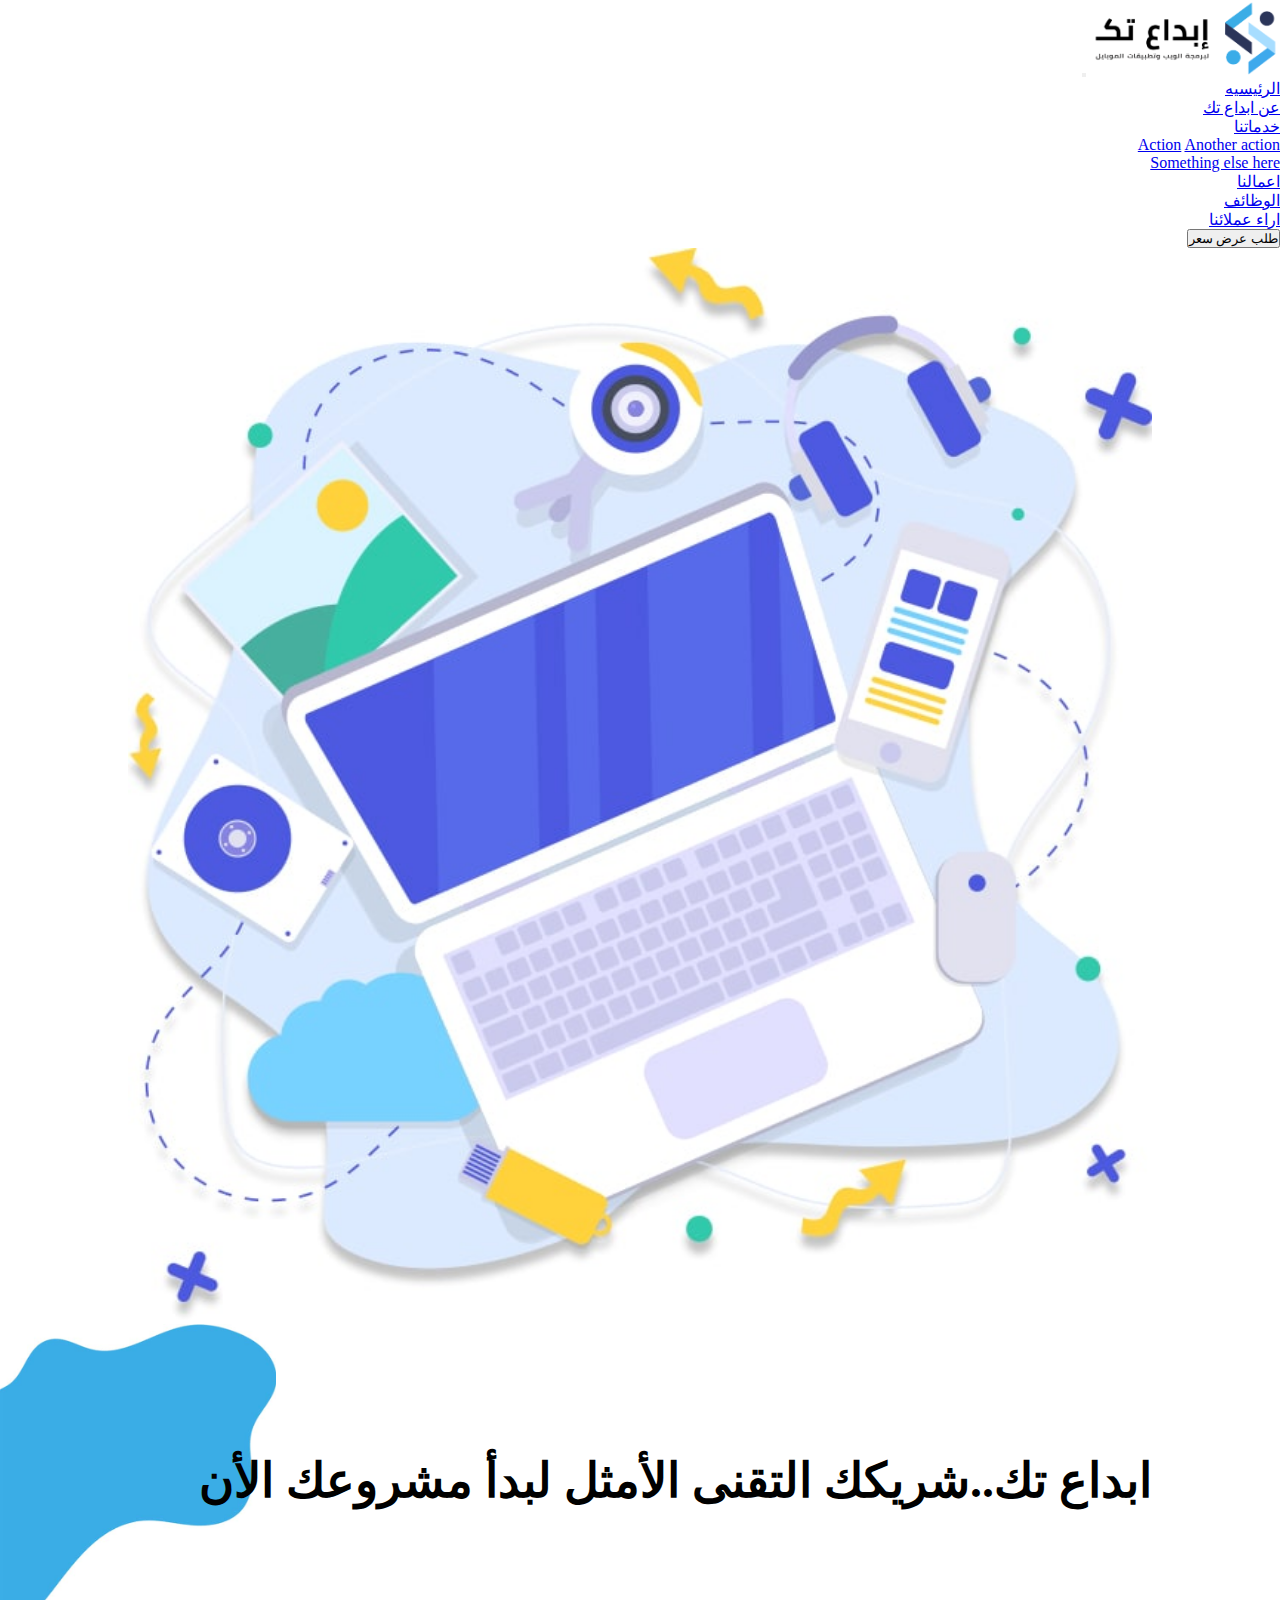
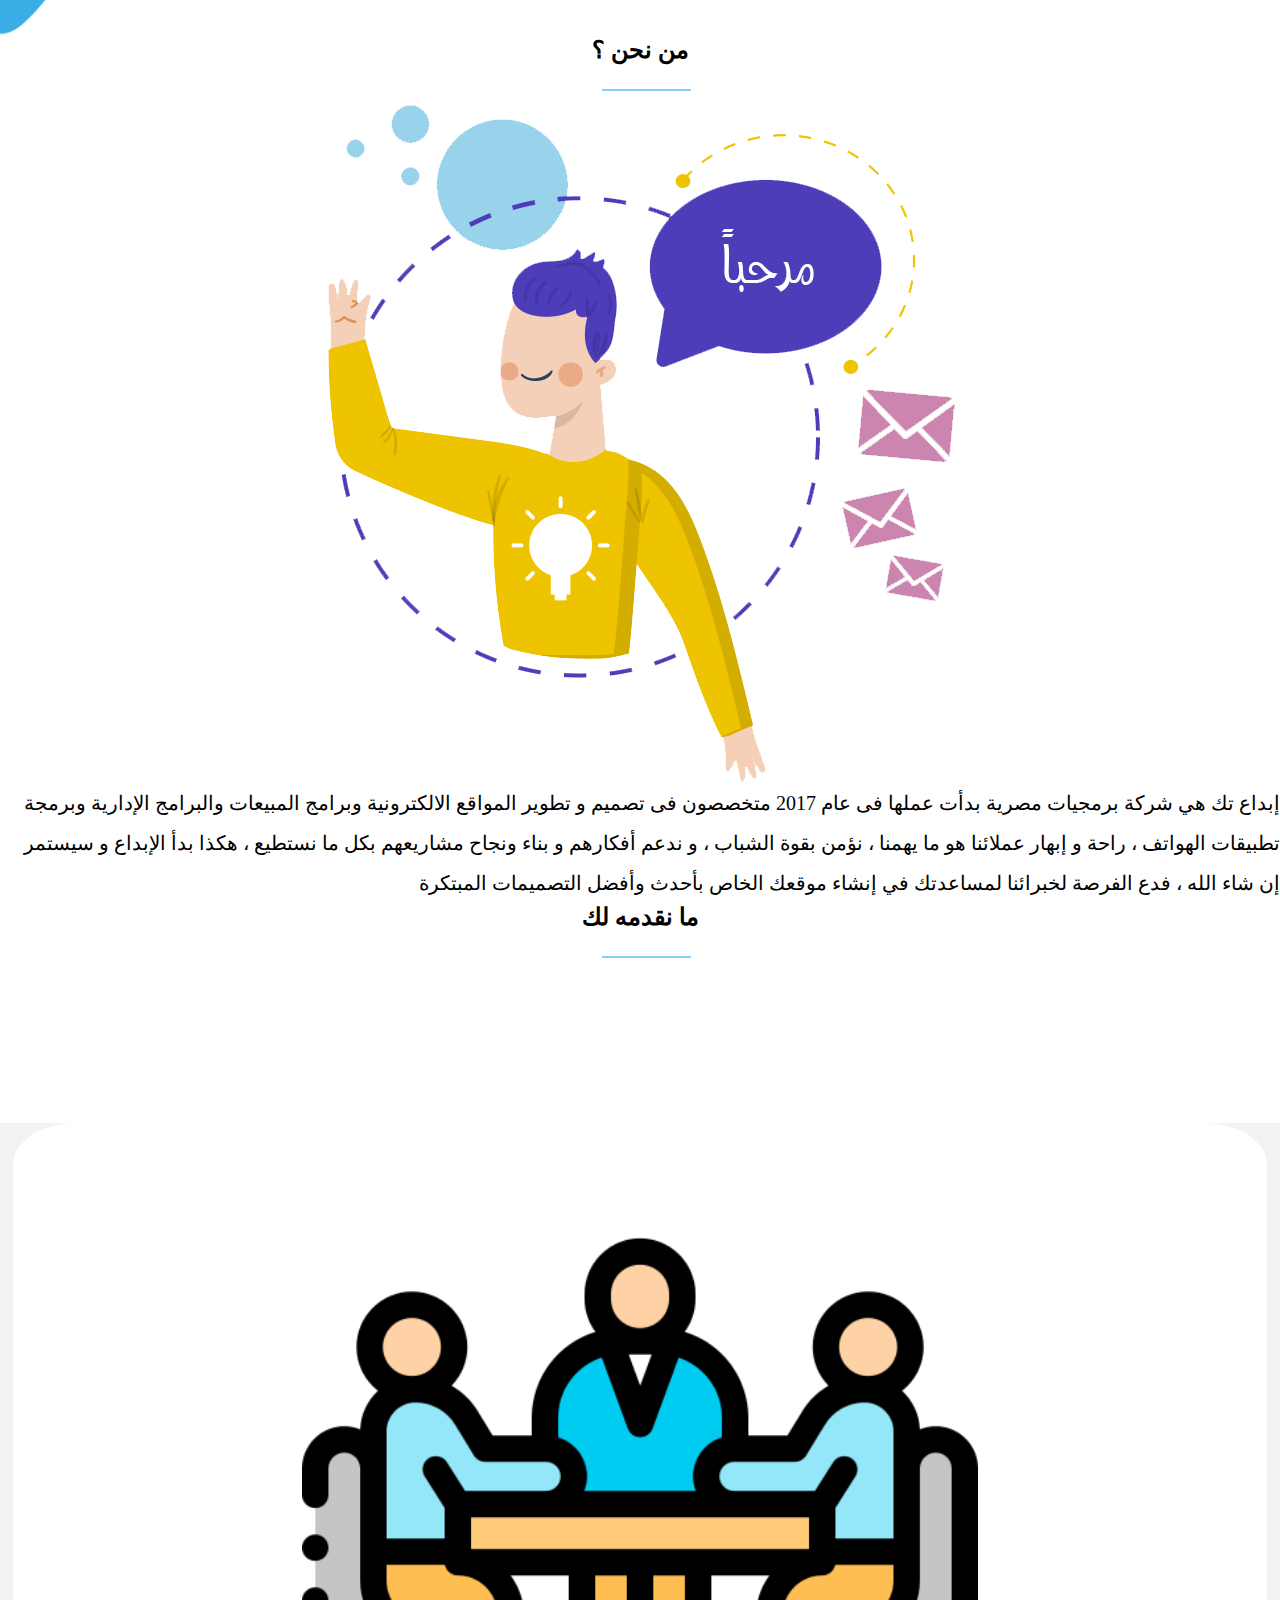
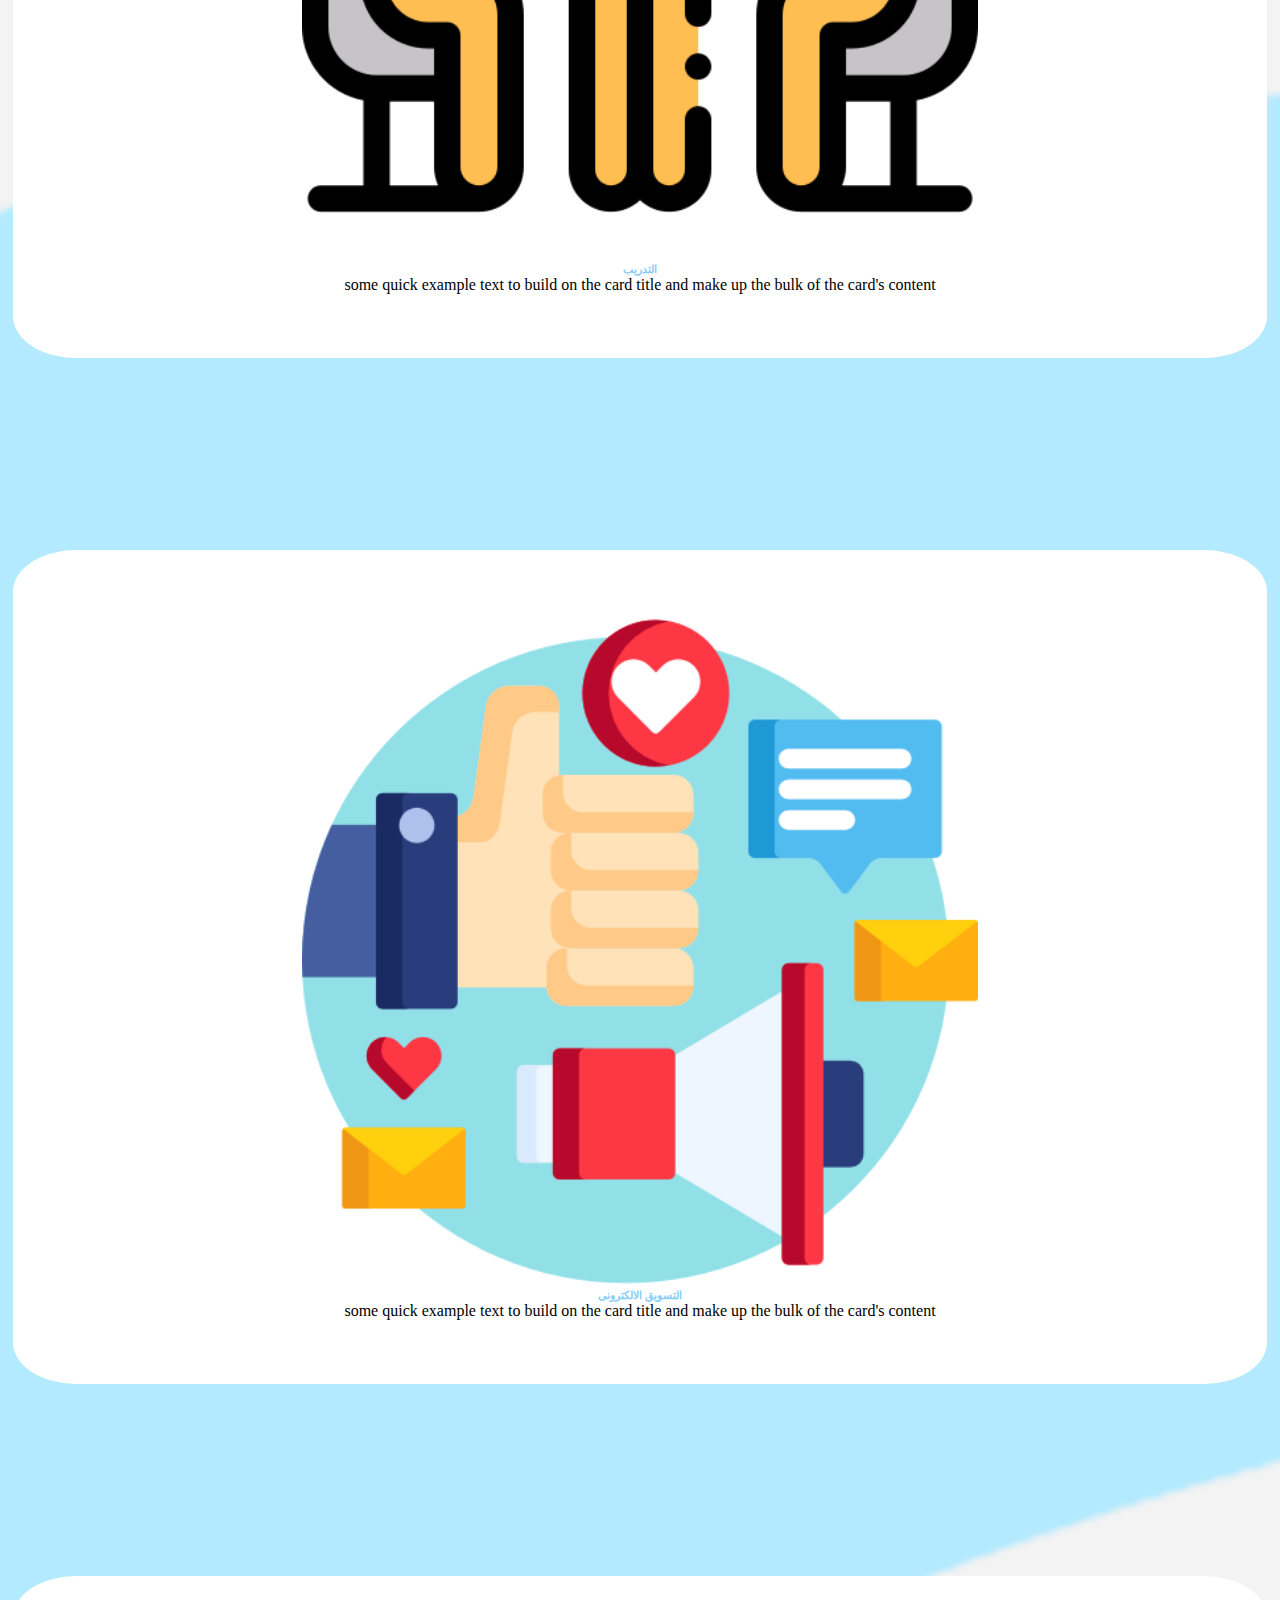
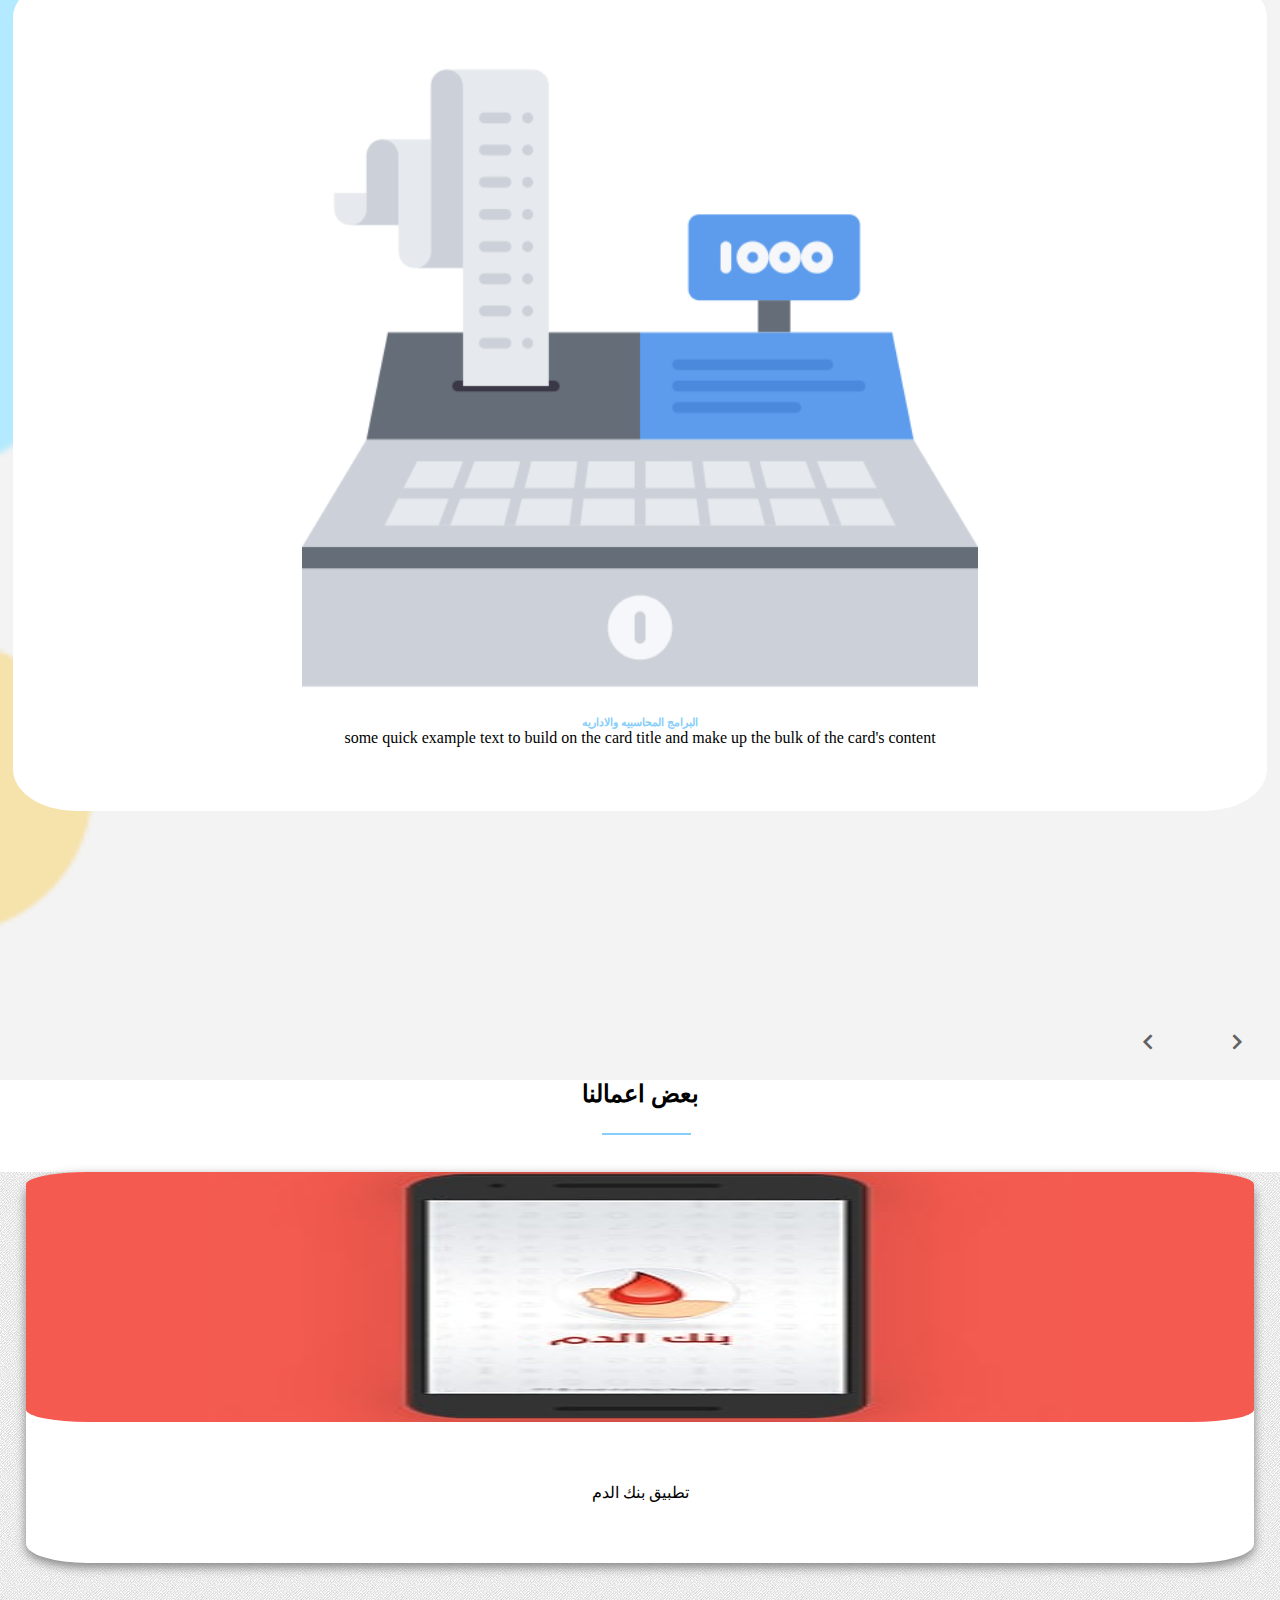
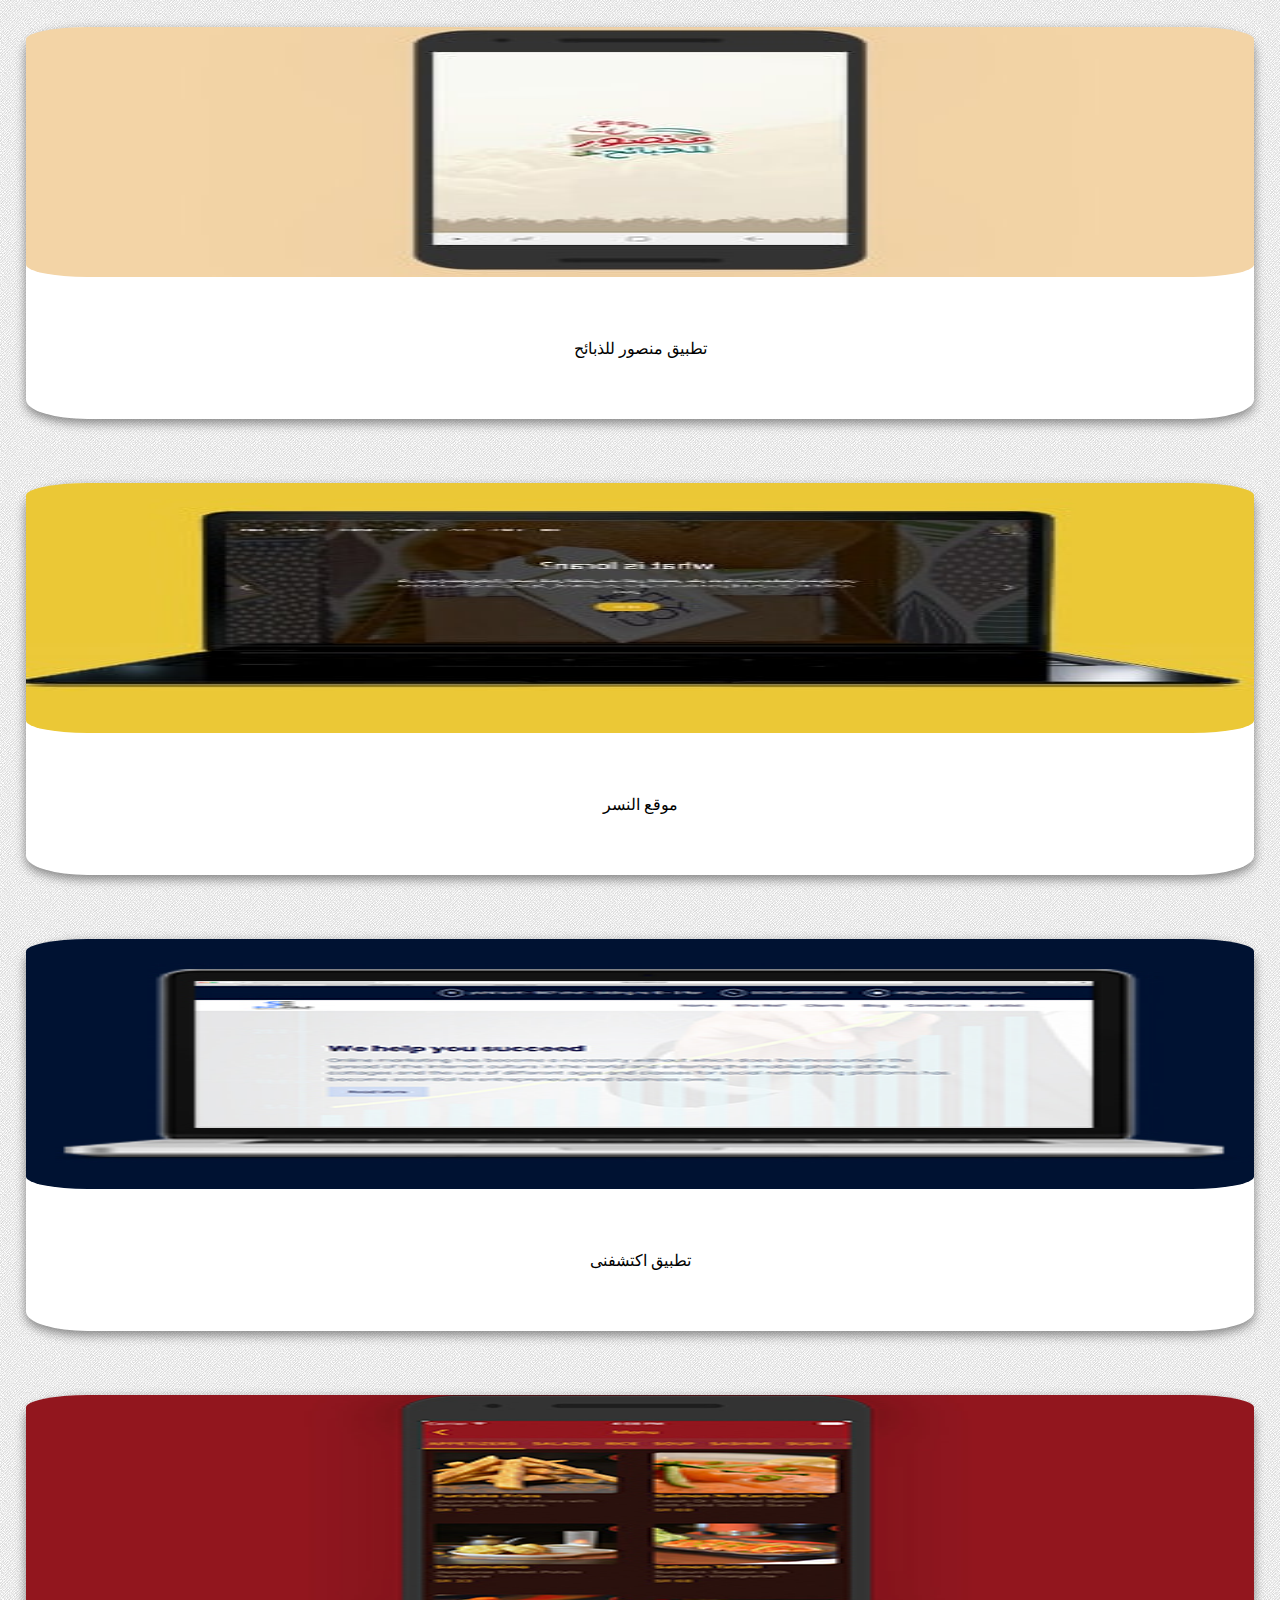
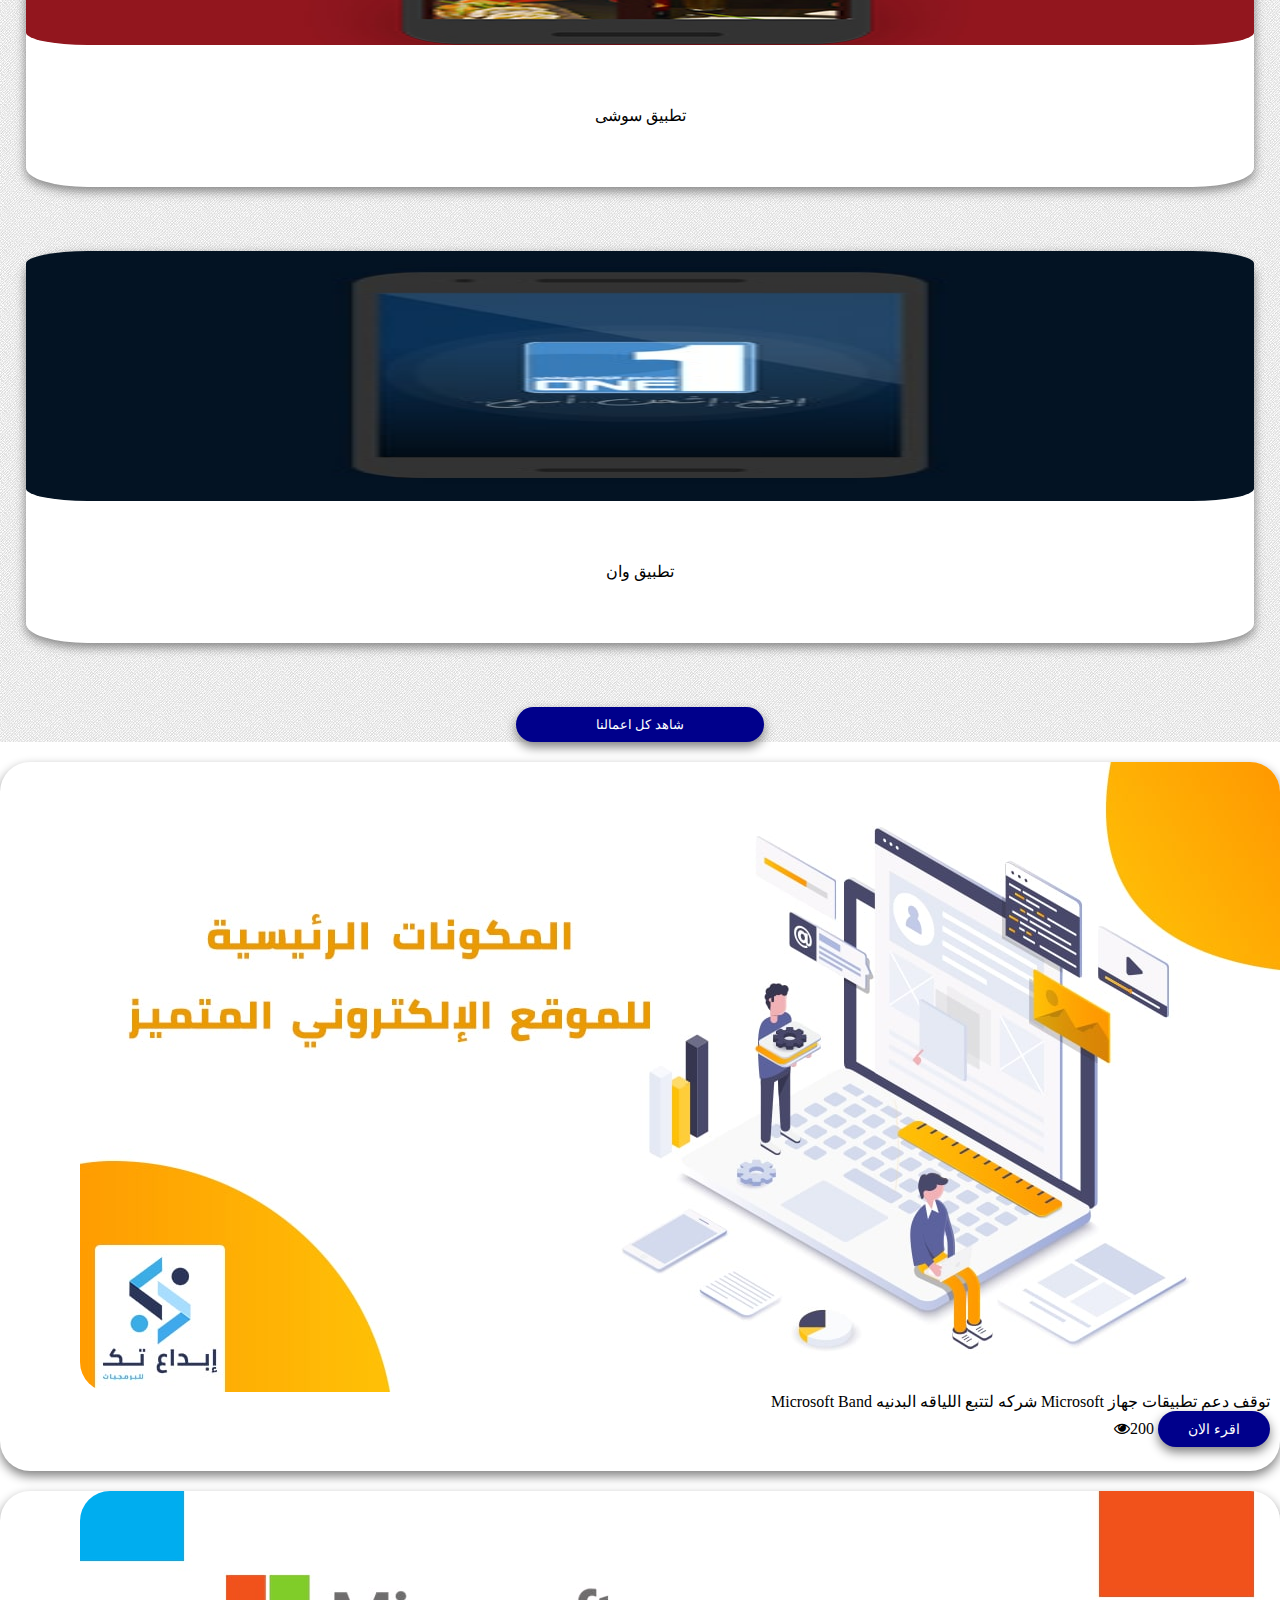
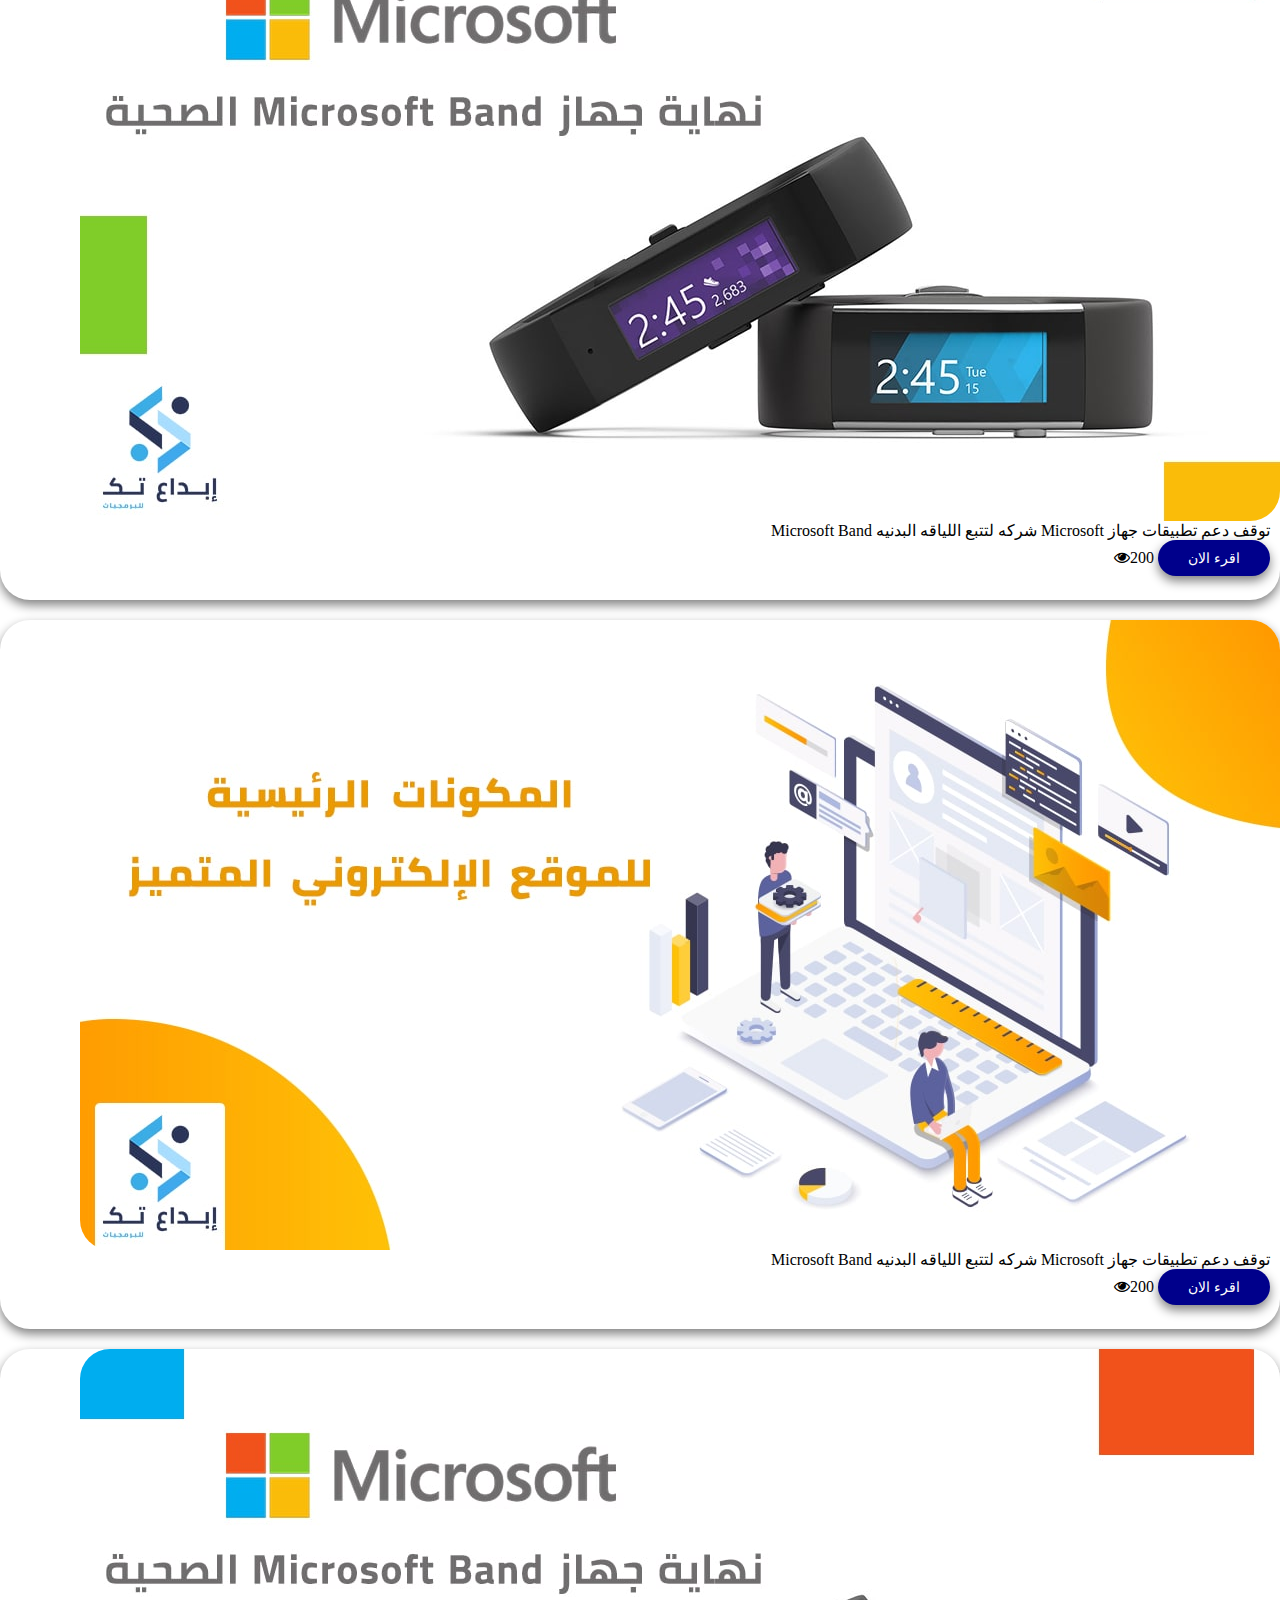
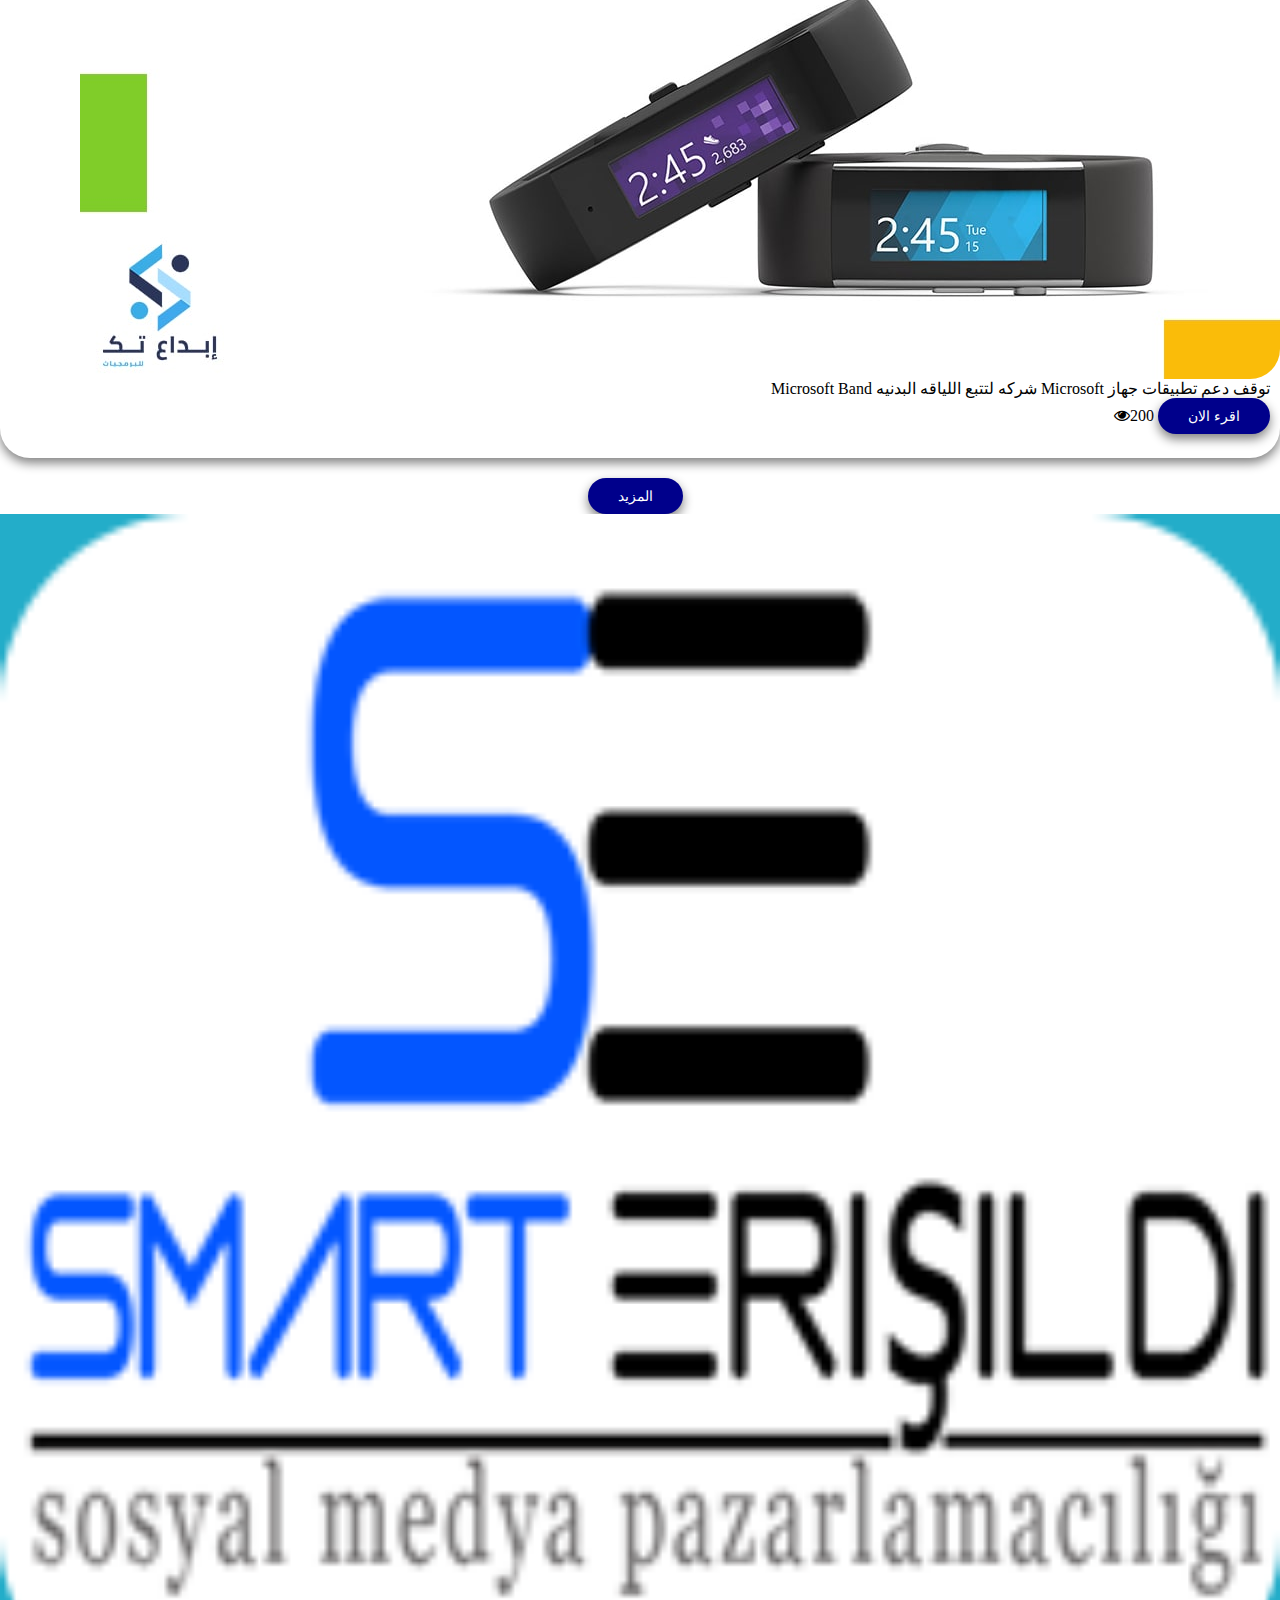
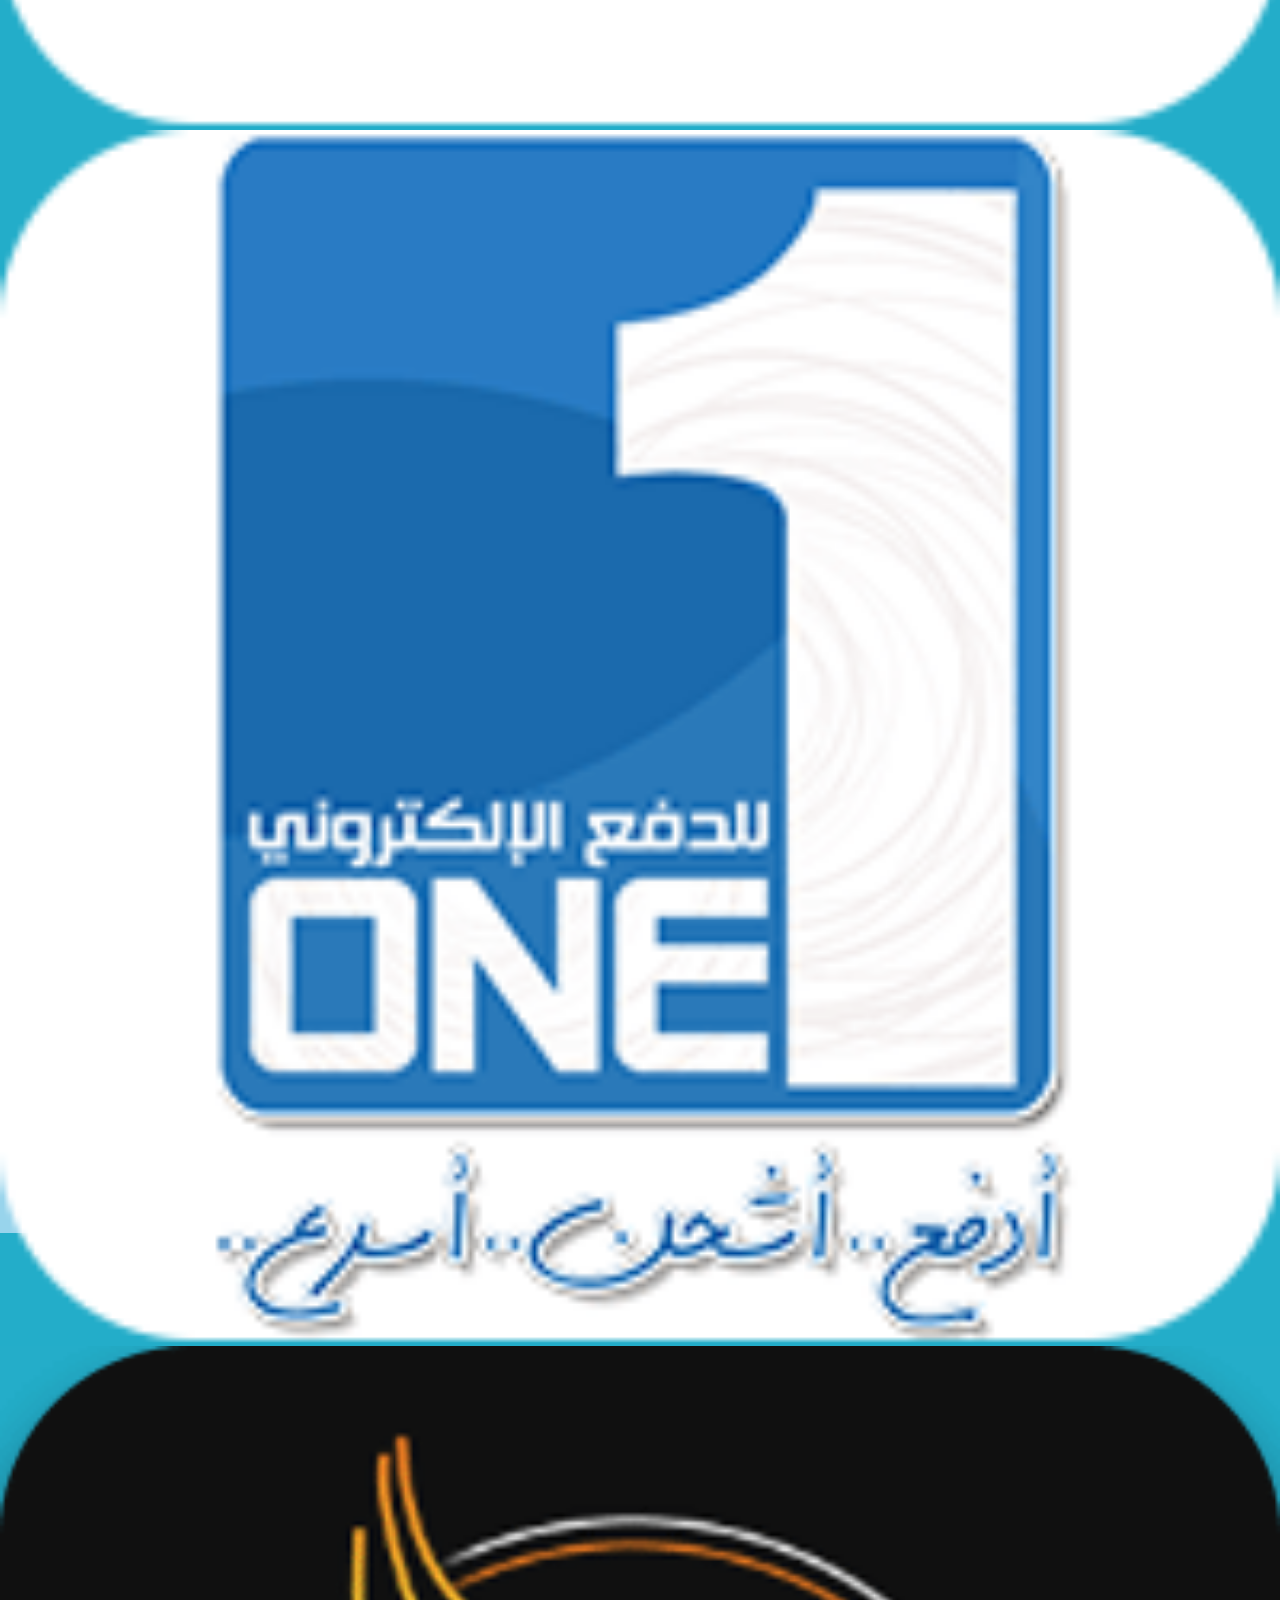
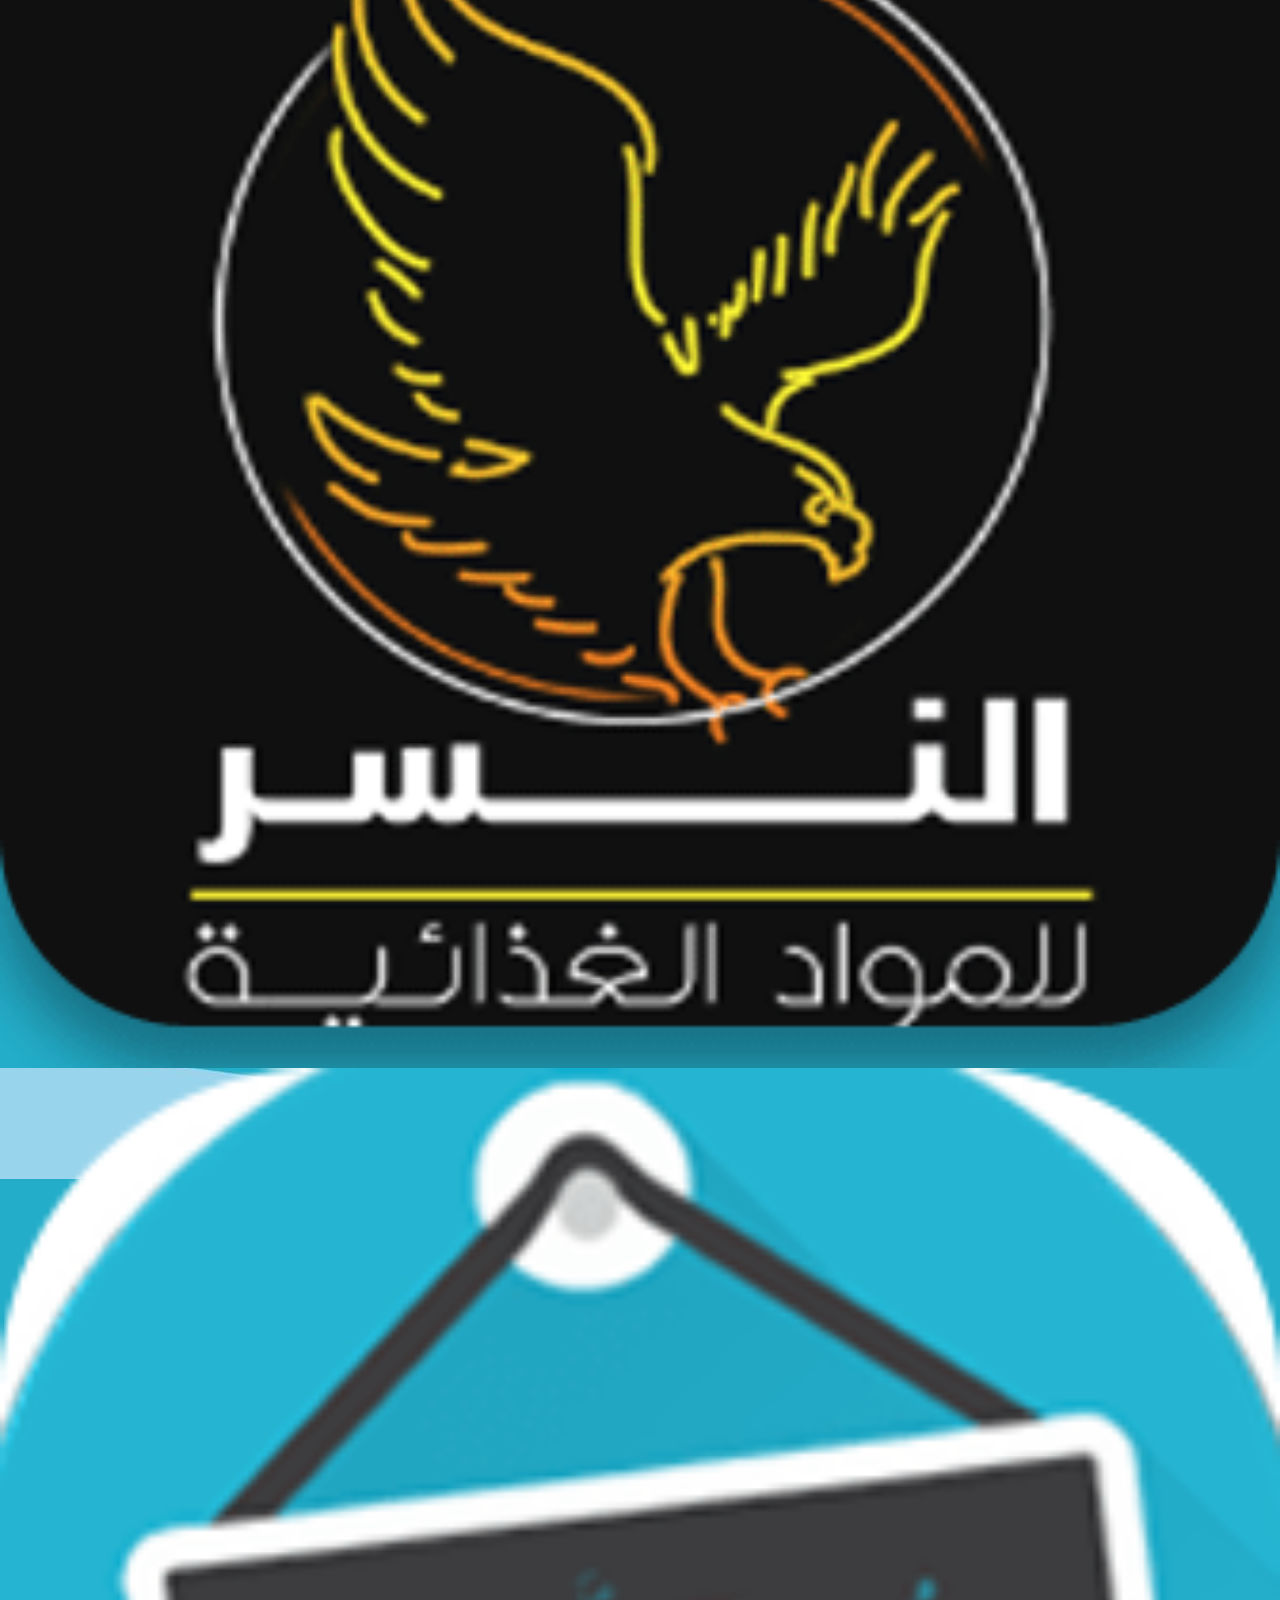
==== index.html @ 1adaac6c "project5" ====
<!DOCTYPE  >
<html  lang="ar" dir="rtl">
    <head>
        <title>tamplate 3 using bootstrap</title>
        <meta charset="utf-8">
        <meta name="viewport" content="width=device-width, initial-scale=1, shrink-to-fit=no">
    
		    <!-- fonts -->
	    	<link href="https://fonts.googleapis.com/css?family=PT+Sans&display=swap"	rel="stylesheet"/>
		    <!-- font-awesome library -->
        <link rel="stylesheet" href="css/font-awesome.min.css" />
        <!-- Bootstrap CSS -->
        <link rel="stylesheet" href="https://cdn.rtlcss.com/bootstrap/v4.2.1/css/bootstrap.min.css" integrity="sha384-vus3nQHTD+5mpDiZ4rkEPlnkcyTP+49BhJ4wJeJunw06ZAp+wzzeBPUXr42fi8If" crossorigin="anonymous">

        <!-- my style -->
        <link rel="stylesheet" href="css/style.css">
    </head>
    <body>
      <!-- start navbar -->
      <nav class="navbar navbar-expand-lg navbar-light bg-light">
        <a class="navbar-brand" href="#"><img src="img/logo2.png" alt="nav logo"></a>
        <button class="navbar-toggler " type="button" data-toggle="collapse" data-target="#navbarNav" aria-controls="navbarNav" aria-expanded="false" aria-label="Toggle navigation">
          <span class="navbar-toggler-icon"></span>
        </button>
        <div class="collapse navbar-collapse" id="navbarNav">
          <ul class="navbar-nav">
            <li class="nav-item active">
              <a class="nav-link" href="#header">الرئيسيه <span class="sr-only">(current)</span></a>
            </li>
            <li class="nav-item">
              <a class="nav-link" href="#who-we">عن ابداع تك</a>
            </li>
            <li class="nav-item dropdown">
              <a class="nav-link dropdown-toggle" href="#" id="navbarDropdown" role="button" data-toggle="dropdown" aria-haspopup="true" aria-expanded="false">
                خدماتنا
              </a>
              <div class="dropdown-menu" aria-labelledby="navbarDropdown">
                <a class="dropdown-item" href="#">Action</a>
                <a class="dropdown-item" href="#">Another action</a>
                <div class="dropdown-divider"></div>
                <a class="dropdown-item" href="#">Something else here</a>
              </div>
            </li>
            <li class="nav-item">
              <a class="nav-link" href="#work">اعمالنا</a>
            </li>
            <li class="nav-item">
              <a class="nav-link " href="#" >الوظائف</a>
            </li>
            <li class="nav-item">
              <a class="nav-link " href="#" >اراء عملائنا</a>
            </li>
          </ul>
          <button type="button" class="btn btn-primary">طلب عرض سعر</button>
        </div>
      </nav>
      <!-- ./end navbar -->
      <!-- header -->
      <header id="header" class="first-sec container-fluid my-5">
        <div class="row">
        <div class="first-section-right col-12 col-md-5">
          <img src="img/header.jpg" class="mt-5">
        </div>
        <div class="first-section-left col-12 col-md-7">
          <p>ابداع تك..شريكك التقنى الأمثل لبدأ مشروعك الأن</p>
        </div>
      </div>
      </header>
      <!-- ./header -->
      <!-- who we are -->
      <section id="who-we" class="who-are-we container my-5">
        <div class="row">
          <h2 class="col-12 my-5 general-h"> من نحن ؟</h2>
          <div class="right-side col-md-6 col-12">
            <img src="img/who-are-we.png">
          </div>
          <div class="left-side col-md-6 col-12">
            <p class="left-side-info">
              إبداع تك هي شركة برمجيات مصرية بدأت عملها فى عام 2017 متخصصون فى تصميم و تطوير المواقع الالكترونية وبرامج المبيعات والبرامج الإدارية وبرمجة تطبيقات الهواتف ، راحة و إبهار عملائنا هو ما يهمنا ، نؤمن بقوة الشباب ، و ندعم أفكارهم و بناء ونجاح مشاريعهم بكل ما نستطيع ، هكذا بدأ الإبداع و سيستمر إن شاء الله ، فدع الفرصة لخبرائنا لمساعدتك في إنشاء موقعك الخاص بأحدث وأفضل التصميمات المبتكرة
            </p>
          </div>
        </div>
      </section>
      <!-- ./who we are -->

      <!-- we offer -->
      <section class="my-5" >
        <h2 class="col-12 my-5 general-h"> ما نقدمه لك</h2>
        <div class="we-offer">
        <div class="container">
          <div class="row">
            <div class="col-12 col-md-4 ">
              <div class="we-offer-item">
              <div class="offer-img"><img src="img/training.png" ></div>
              <h6 class="py-3">التدريب </h6>
              <p>some quick example text to build on the card title and make up the bulk of the card's content</p>
              </div>
            </div>
            <div class="col-12 col-md-4 ">
              <div class="we-offer-item">
              <div class="offer-img"><img src="img/social-markting.png" ></div>
              <h6 class="py-3">التسويق الالكترونى </h6>
              <p>some quick example text to build on the card title and make up the bulk of the card's content</p>
              </div>
            </div>
            <div class="col-12 col-md-4 ">
              <div class="we-offer-item">
              <div class="offer-img"><img src="img/cashier.png" ></div>
              <h6 class="py-3">البرامج المحاسبيه والاداريه </h6>
              <p>some quick example text to build on the card title and make up the bulk of the card's content</p>
              </div>
            </div> 
          </div>
          <div class="row justify-content-center">
            <button class="btn-slide"><i class="fa fa-angle-right" aria-hidden="true"></i></button>
            <button class="btn-slide"><i class="fa fa-angle-left" aria-hidden="true"></i></button>
          </div>
        </div>
      </div>
      </section>
      <!-- ./we offer -->

      <!-- our work -->
      <section id="work" class="my-5">
        <h2 class="col-12 my-5 general-h"> بعض اعمالنا</h2>
        <div class="work py-5">
          <div class="container">
            <div class="row">
              <a href="oneApp.html" target="_blank" class="col-6 col-md-4">
                <div class="work-item">
                  <img src="img/blood-bank.jpg">
                  <p>تطبيق بنك الدم</p>
                </div>
              </a>
              <a href="oneApp.html" target="_blank" class="col-6 col-md-4">
                <div class="work-item">
                  <img src="img/mansor.jpg">
                  <p>تطبيق منصور للذبائح</p>
                </div>
              </a>
              <a href="oneApp.html" target="_blank" class="col-6 col-md-4">
                <div class="work-item">
                  <img src="img/elnesr-mockup.jpg">
                  <p>موقع النسر</p>
                </div>
              </a>
              <a href="oneApp.html" target="_blank" class="col-6 col-md-4">
                <div class="work-item">
                  <img src="img/smart.jpg">
                  <p>تطبيق اكتشفنى</p>
                </div>
              </a>
              <a href="oneApp.html" class="col-6 col-md-4">
                <div class="work-item">
                  <img src="img/sushi.jpg">
                  <p>تطبيق سوشى</p>
                </div>
              </a>
              <a href="oneApp.html" target="_blank" class="col-6 col-md-4">
                <div class="work-item">
                  <img src="img/one app.jpg">
                  <p>تطبيق وان</p>
                </div>
              </a>
            </div>
            <button onclick="window.location='ourWork.html'">شاهد كل اعمالنا</button>
          </div>
        </div>
      </section>
      <!-- ./our work -->

      <!-- more -->
      <section class="more my-4">
        <div class="container">
          <div class="row justify-content-around">
            <div class="more-item col-12 col-md-5 ">
              <img src="img/web.jpg" class="img-fluid">
              <p>توقف دعم تطبيقات جهاز  <bdi>Microsoft</bdi> شركه لتتبع اللياقه البدنيه <bdi>Microsoft Band</bdi></p>
              <div class="row">
                <button class="col-3" onclick="window.location='moreRead.html'" >اقرء الان</button>
                <i class="fa fa-eye col-6" aria-hidden="true"><span class="mx-1">200</span></i>
              </div>
            </div>
            <div class="more-item col-12 col-md-5 ">
              <img src="img/MICROsoft.jpg" class="img-fluid">
              <p>توقف دعم تطبيقات جهاز  <bdi>Microsoft</bdi> شركه لتتبع اللياقه البدنيه <bdi>Microsoft Band</bdi></p>
              <div class="row">
                <button class="col-3" onclick="window.location='moreRead.html'" >اقرء الان</button>
                <i class="fa fa-eye col-6" aria-hidden="true"><span class="mx-1">200</span></i>
              </div>
            </div>


            <div class="w-100 "></div>


            <div class="more-item col-12 col-md-5 ">
              <img src="img/web.jpg" class="img-fluid">
              <p>توقف دعم تطبيقات جهاز  <bdi>Microsoft</bdi> شركه لتتبع اللياقه البدنيه <bdi>Microsoft Band</bdi></p>
              <div class="row">
                <button class="col-3" onclick="window.location='moreRead.html'" >اقرء الان</button>
                <i class="fa fa-eye col-6" aria-hidden="true"><span class="mx-1">200</span></i>
              </div>
            </div>
            <div class="more-item col-12 col-md-5 ">
              <img src="img/MICROsoft.jpg" class="img-fluid">
              <p>توقف دعم تطبيقات جهاز  <bdi>Microsoft</bdi> شركه لتتبع اللياقه البدنيه <bdi>Microsoft Band</bdi></p>
              <div class="row">
                <button class="col-3" onclick="window.location='moreRead.html'" >اقرء الان</button>
                <i class="fa fa-eye col-6" aria-hidden="true"><span class="mx-1">200</span></i>
              </div>
            </div>
          </div>
        </div>
        <button onclick="window.location='more.html'">المزيد</button>
      </section>
      <!-- ./more -->

      <!-- clients -->
      <section class="client py-5">
        <div class="container">
          <div class="row  justify-content-around">
            <div class="col-6 col-md-2 my-3"><img class="img-fluid" src="img/smart.png"></div>
            <div class="col-6 col-md-2 my-3"><img class="img-fluid" src="img/one.png"></div>
            <div class="col-6 col-md-2 my-3"><img class="img-fluid" src="img/elnesr.png"></div>
            <div class="col-6 col-md-2 my-3"><img class="img-fluid" src="img/dokan.png"></div>
          </div>
          <div class="row justify-content-center">
            <button class="btn-slide"><i class="fa fa-angle-right" aria-hidden="true"></i></button>
            <button class="btn-slide"><i class="fa fa-angle-left" aria-hidden="true"></i></button>

          </div>
        </div>
      </section>
      <!-- ./client -->

      <!-- footer -->
      <footer>
        <div class="container">
          <div class="row">
            <section class="my-3 sec-right col-12 col-md-6">
              <img src="img/footer-vec.jpg">
            </section>
            <section class="my-3 sec-left col-12 col-md-6">
              <div>
                <img src="img/footer-logo3.png" alt="footer logo">
              </div>
              <p class="py-4">المنصوره-حى الجامعه-تقسيم الزعفران</p>
              <i class="pl-3 fa fa-whatsapp" aria-hidden="true"></i>
              <i class="pl-3 fa fa-twitter" aria-hidden="true"></i>
              <i class="pl-3 fa fa-facebook" aria-hidden="true"></i>
              <i class="pl-3 fa fa-github" aria-hidden="true"></i>


            </section>
          </div>
        </div>
      </footer>

      <!-- ./footer -->
       <!-- Optional JavaScript -->
    <!-- jQuery first, then Popper.js, then Bootstrap JS -->
    <script src="https://code.jquery.com/jquery-3.3.1.slim.min.js" integrity="sha384-q8i/X+965DzO0rT7abK41JStQIAqVgRVzpbzo5smXKp4YfRvH+8abtTE1Pi6jizo" crossorigin="anonymous"></script>
    <script src="js/popper.min.js"></script>
    <script src="https://cdn.rtlcss.com/bootstrap/v4.2.1/js/bootstrap.min.js" integrity="sha384-a9xOd0rz8w0J8zqj1qJic7GPFfyMfoiuDjC9rqXlVOcGO/dmRqzMn34gZYDTel8k" crossorigin="anonymous"></script>
 
        <script src="js/index.js"></script>
    </body>
</html>
---- css/style.css ----
html{
	direction: rtl;
	box-sizing: border-box;
	
	
}
.container-fluid{
	padding: 0;
}
button{
	cursor: pointer;
}
*{
	box-sizing: border-box;
	margin: 0;
	padding: 0;
}
.row {
	margin: 0;
}
.navbar-brand img{
	max-height: 75px;
}

/* first-section- */
header{
	height: auto;
}
.first-section-right{
text-align: center;
}
.first-section-right img{
	width: 80%;
}

.first-section-left{
	background-repeat: no-repeat;
	background-image:url(../img/header-side.jpg) ;
	background-size: contain;
}
.first-sec p{
font-weight: bold;
    font-size: 3rem;
    padding: 10%;
}

/* who we are */
.general-h{
	text-align: center;
	position: relative;
}
.general-h::after{
	content: "";
	width: 7%;
	background-color: lightskyblue;
	height: 2px;
	position: absolute;
	top: 53px;
	left: 47%;
}

.left-side-info{
	font-size: 20px;
	line-height: 2;
	
}
.right-side {
	text-align: center;
}
.right-side img{
	max-width: 60%;
	height: auto;
	
}

/*who we are */

/* we offer */
.we-offer{
	background-image: url(../img/we-offer.png);
	background-repeat: no-repeat;
    background-size: cover;
	background-position: center;
	
}
.we-offer-item{
	background-color: white;
	padding: 5%;
	/* height: 60%; */
	margin: 15% 1%;
	border-radius: 5%;
	text-align: center;
}
.offer-img img{
	width: 60%;
}

.we-offer h6{
	color: lightskyblue;
}


/*  work */

.work{
	background-image: url(../img/bg30-Ar1web.gif);
	text-align: center;
}
.work a{
	text-decoration: none;

}
.work img{
	height: 250px;
	width: 100%;
	border-radius: 5%;
}

.work-item{
	margin: 5% 2%;
	border-radius: 5%;
	text-align: center;
	background-color: white;
	box-shadow: 0px 4px 11px gray;
}
.work-item p{
	padding: 5%;
	color: black;
	
}
.work button, .more button{
	background-color: darkblue;
    color: white;
    padding: 10px 80px;
    margin: 0 auto;
	border-radius: 50px;
	box-shadow: 0px 5px 11px gray;
	border: 0;	
}
/* more */
.more
{
	text-align: center;
}
.more-item{
	box-shadow: 0px 5px 11px grey;
    margin: 20px 0;
    border-radius: 30px;
    padding: 0;
	padding-bottom: 24px;
	text-align: right;

}
.more img{
	border-radius: 30px;
}
.more button{
	background-color: darkblue;
	color: white;
    padding: 10px 30px;
    margin-right: 10px ;
	border-radius: 50px;    
	border: 0;
	font-size: 14px;
}
.more i{
	margin-right: auto;
    text-align: left;
}
.more p{
	margin-right: 10px;
}

/* client */
.client{
	background-image: url(../img/our-client-bg.jpg);
}
.client img{
	width: 100%;
}
.btn-slide{
	background: none;
	border: none;
	cursor: pointer;
	font-size: 25px;
	margin:2% 3% 2% 3%; 
	color:rgba(0, 0, 0, .6);
	transition: all .5s;
}
.btn-slide i{
	font-weight: bold;

}
.btn-slide:hover{
	color:black
}


/* footer */
footer{
	background-image: url(../img/footer.jpg);
	background-repeat: no-repeat;
    background-size: cover;
	background-position: bottom;
	padding: 6% 0;
}

.sec-right img{
	width: 40%;
}
.sec-left img{
	width: 50%;
}
footer p{
	color: white;
	font-size: 20px;
}
footer i.fa{
	font-size: 30px;
	color: white;
	cursor: pointer;
}
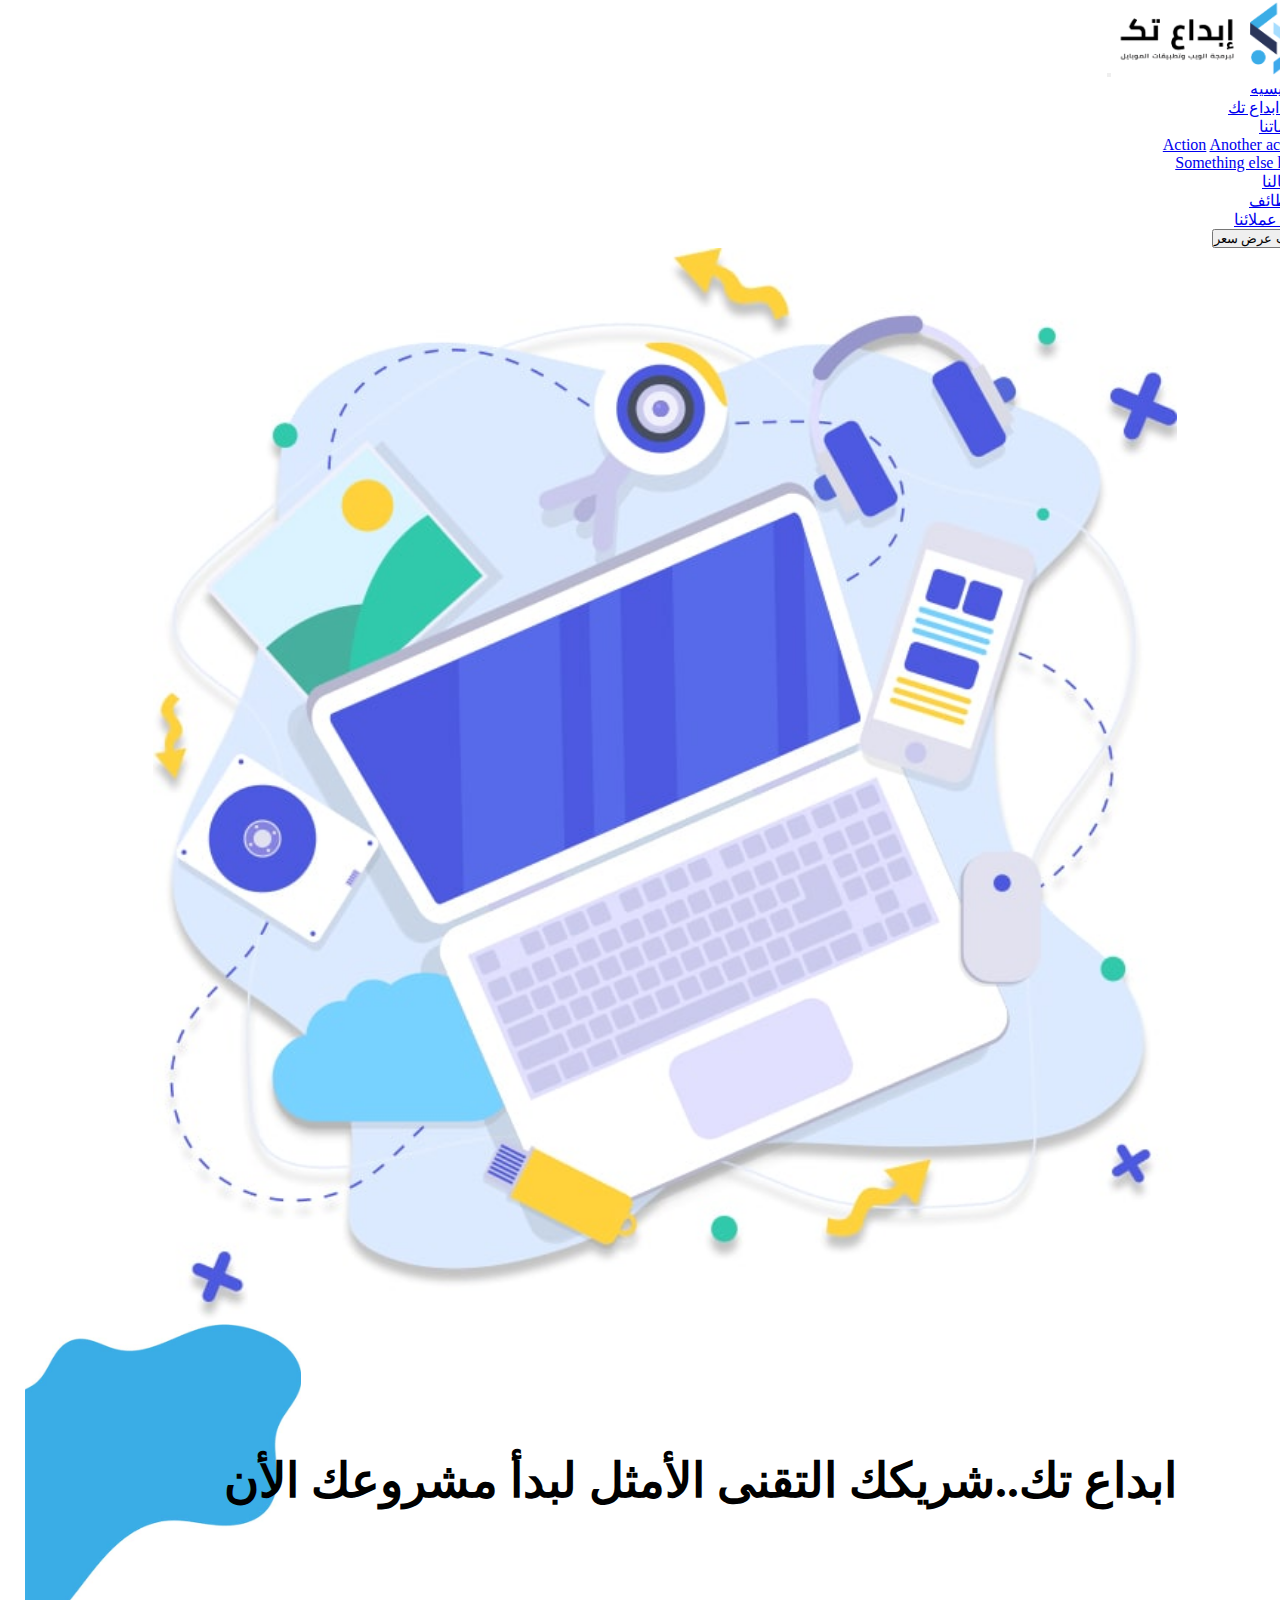
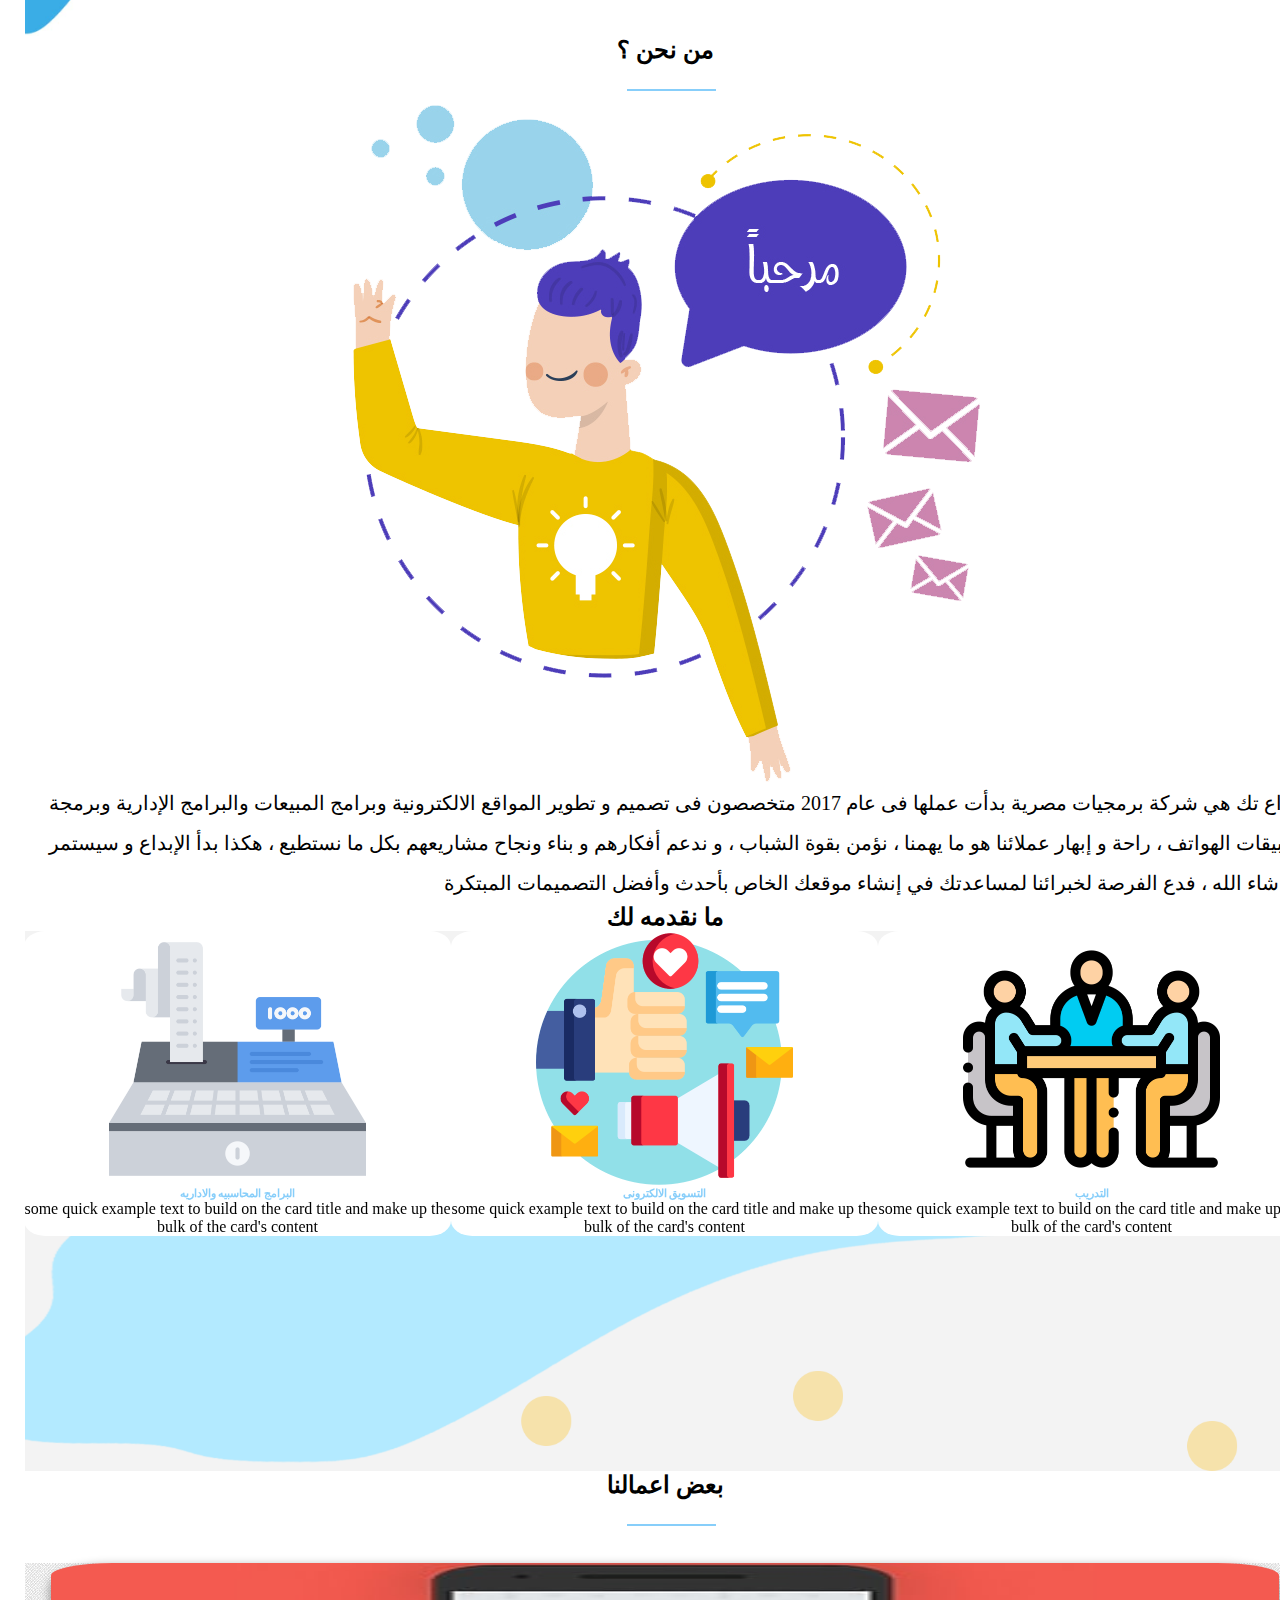
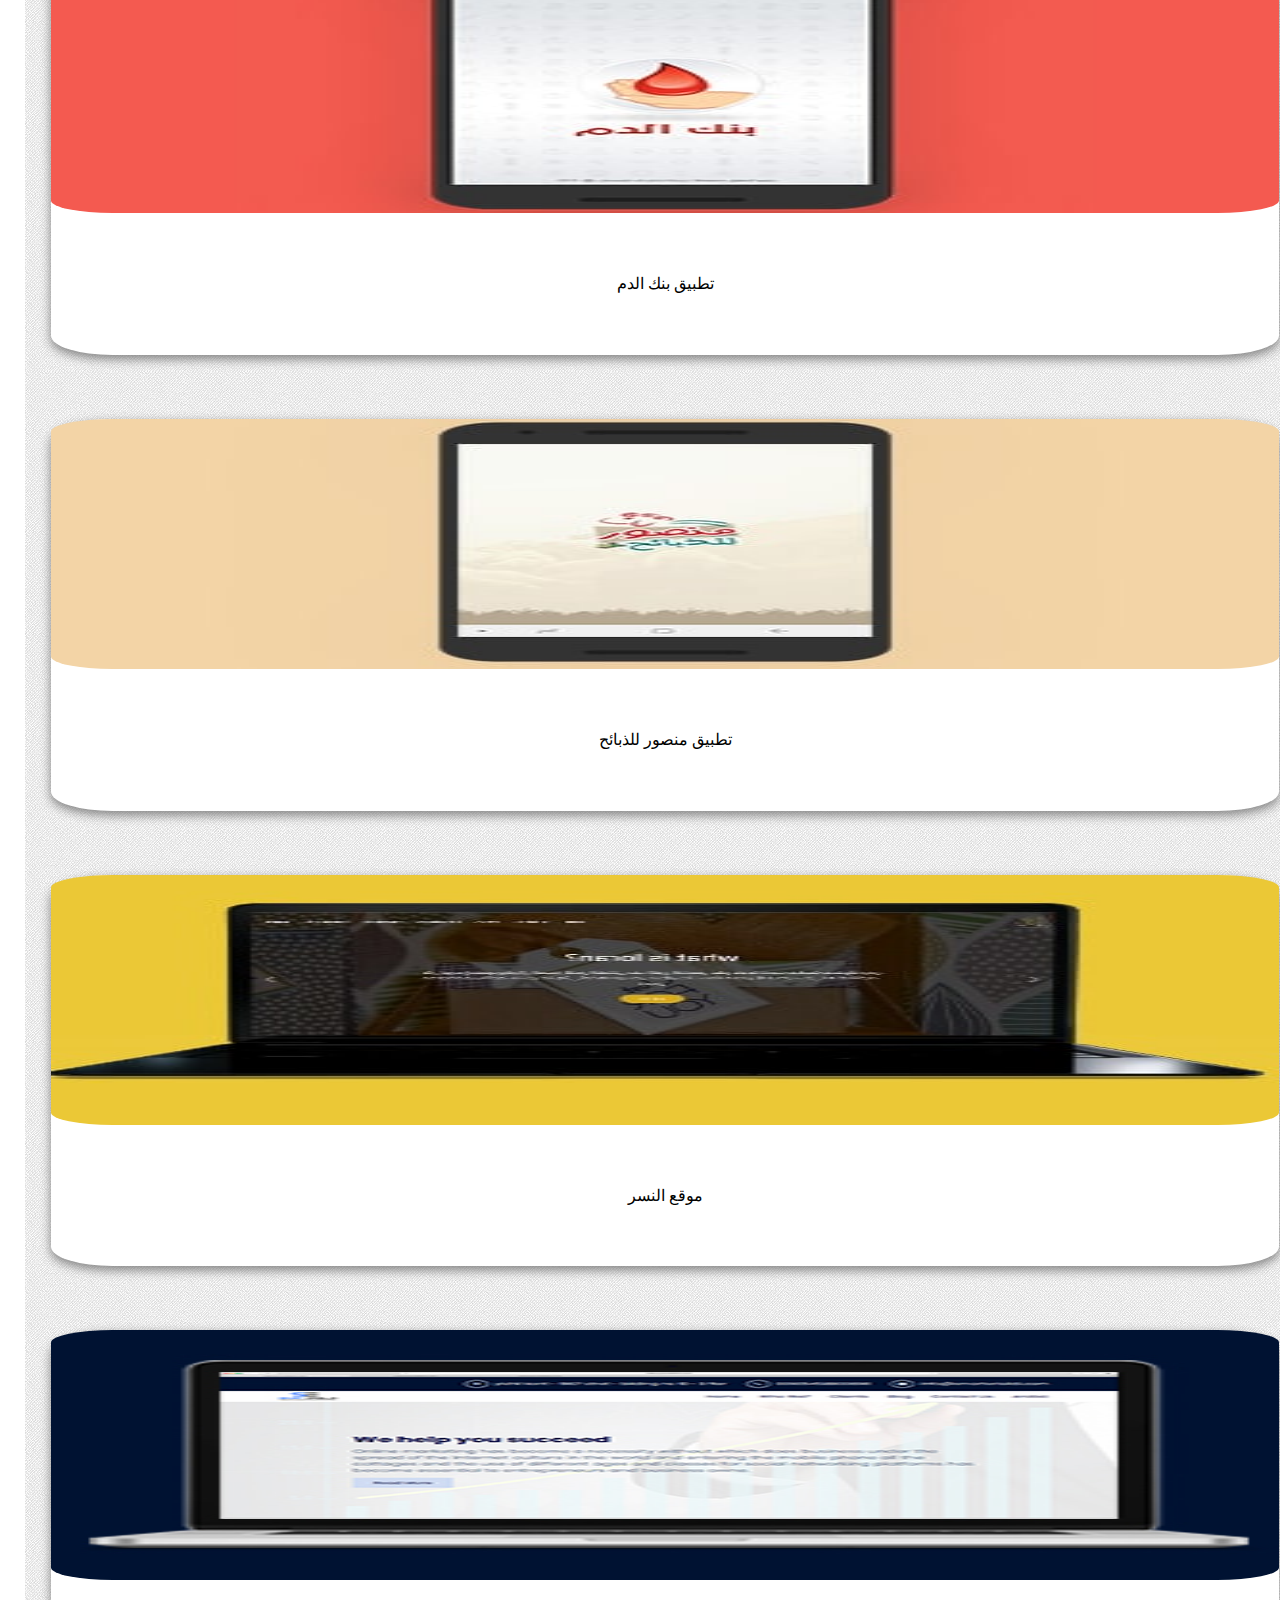
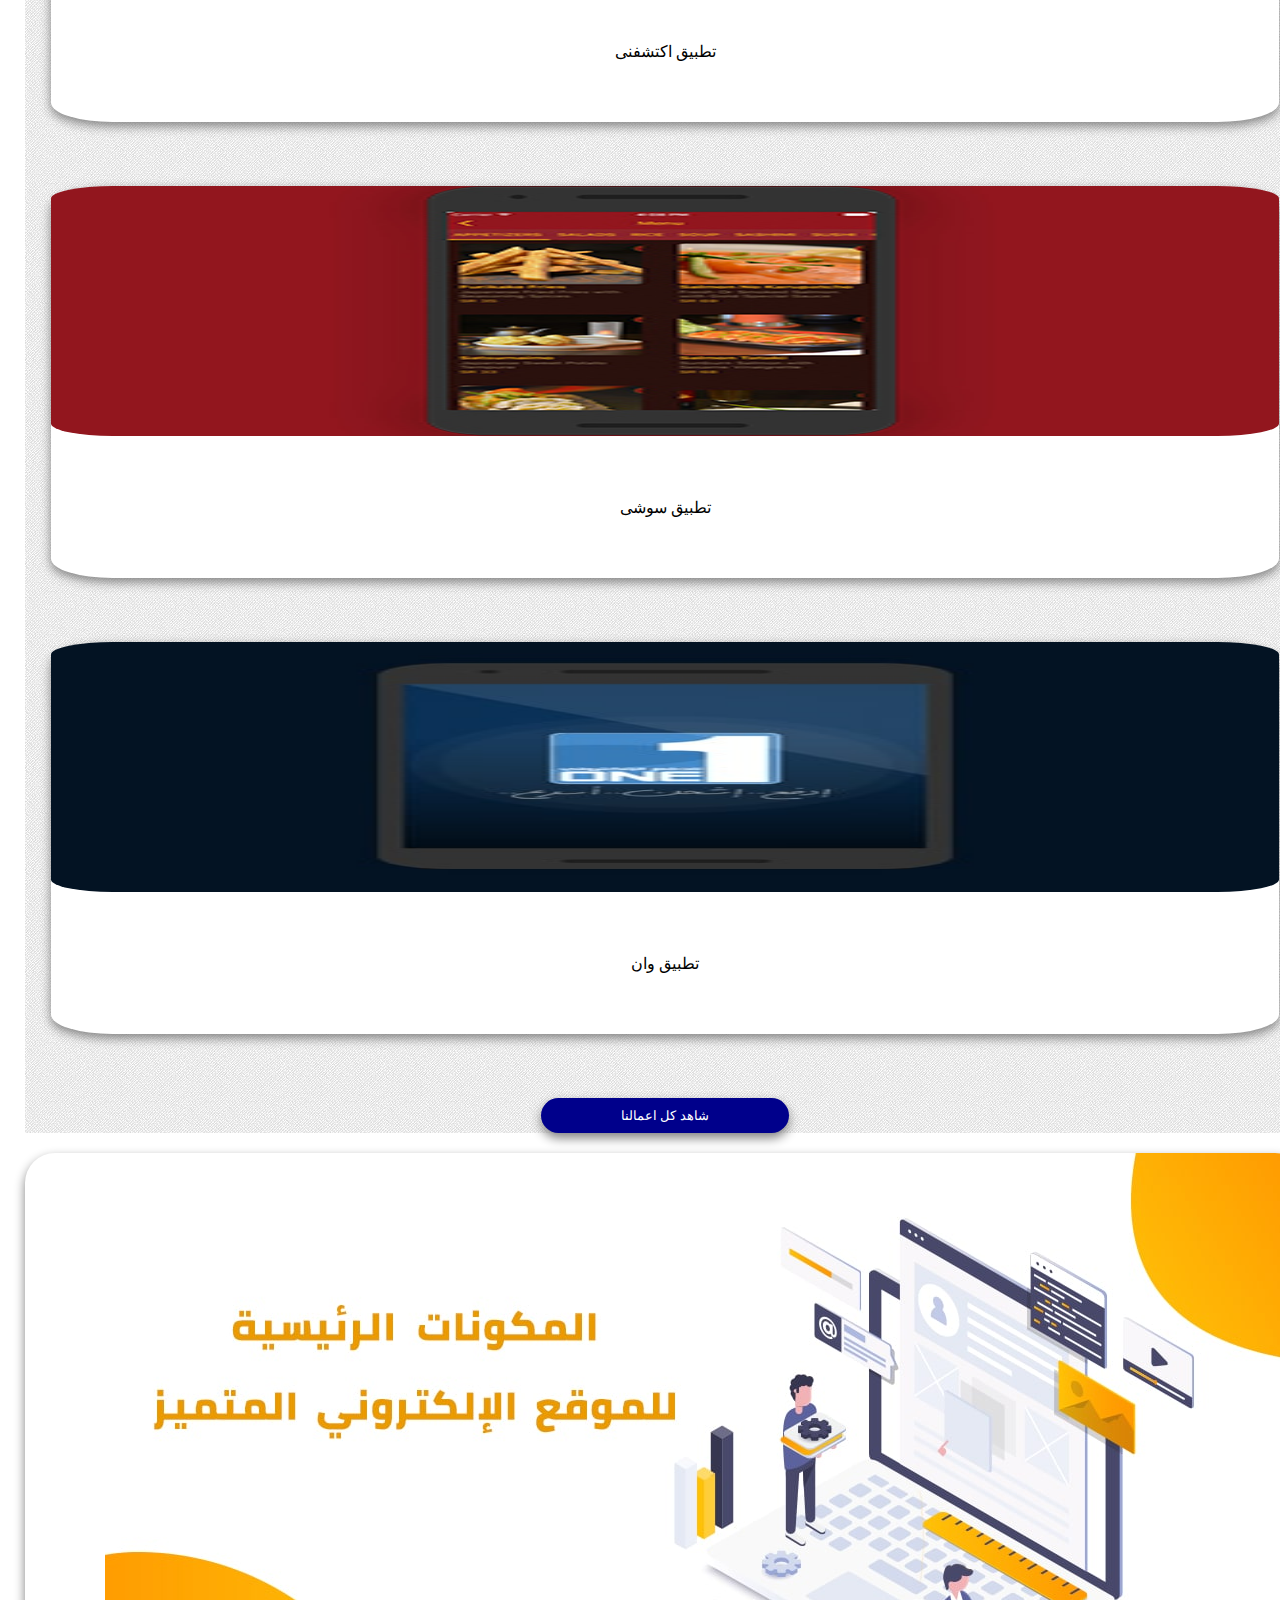
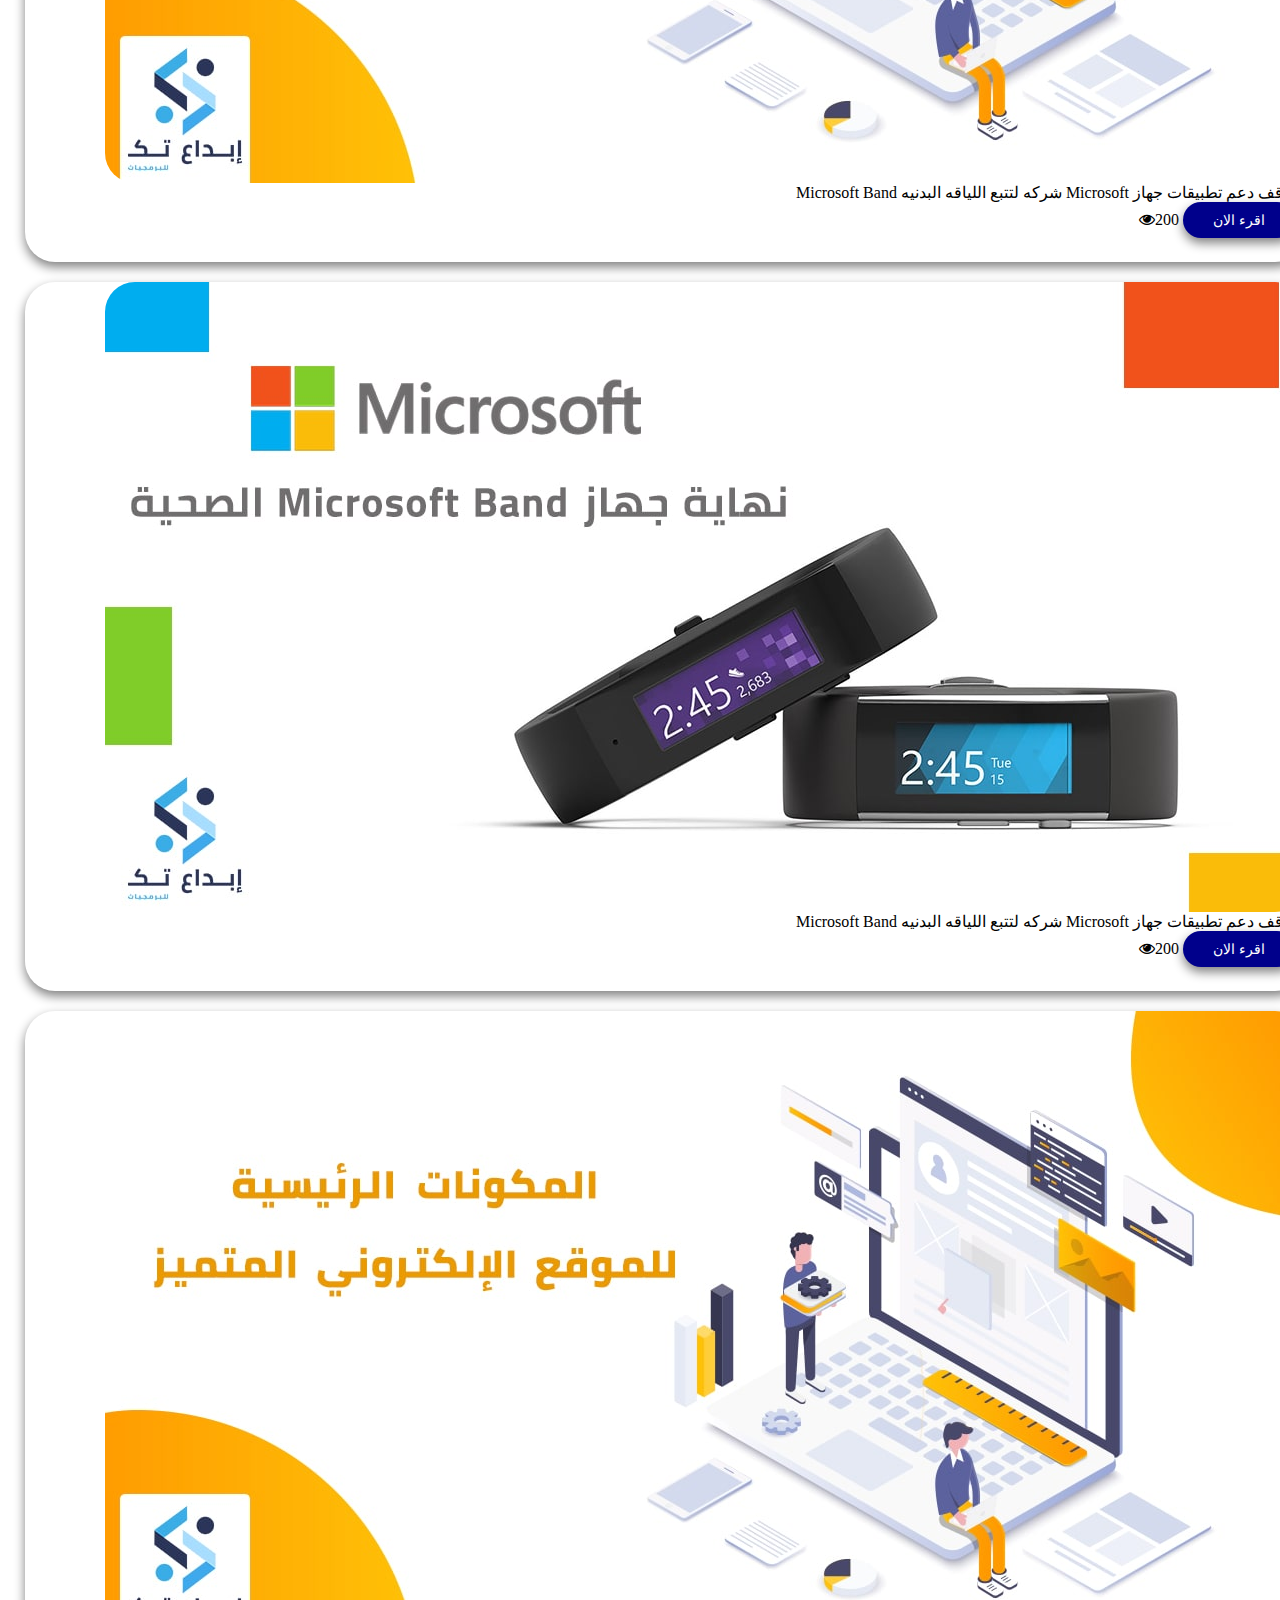
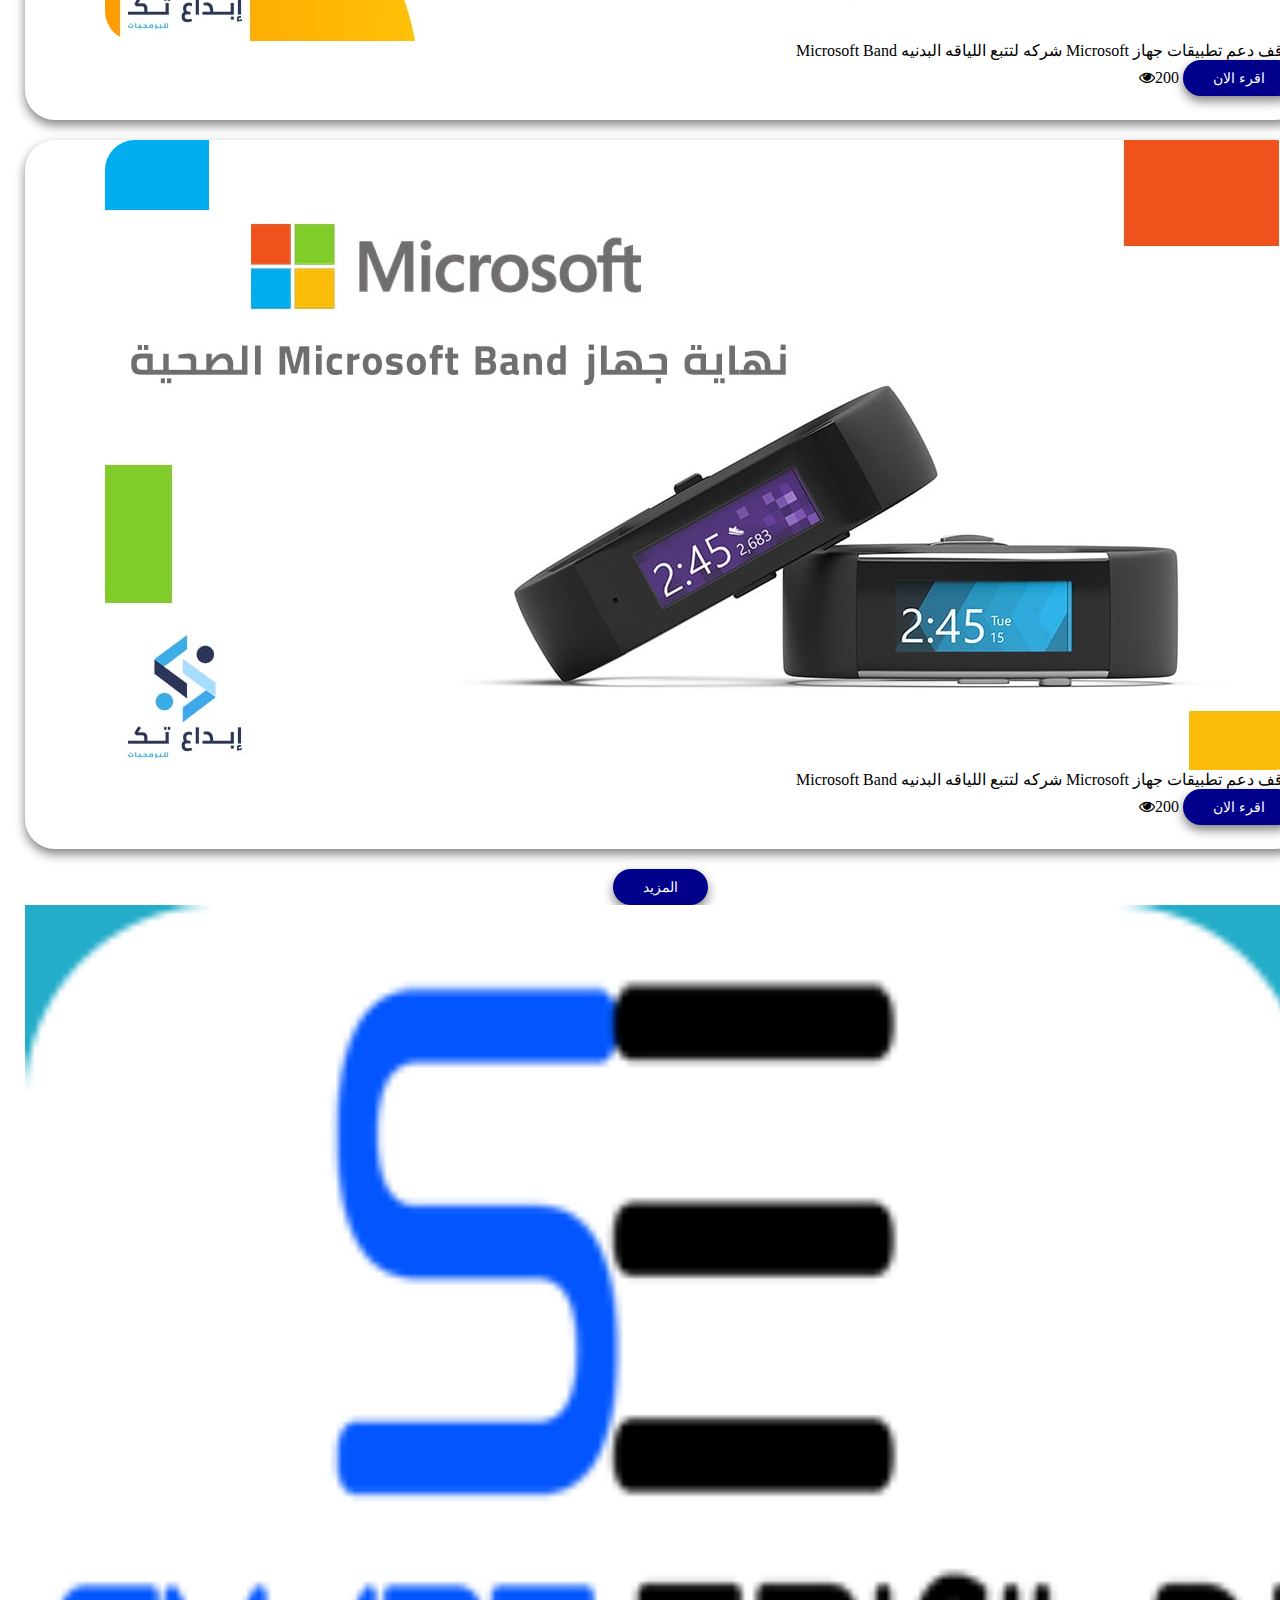
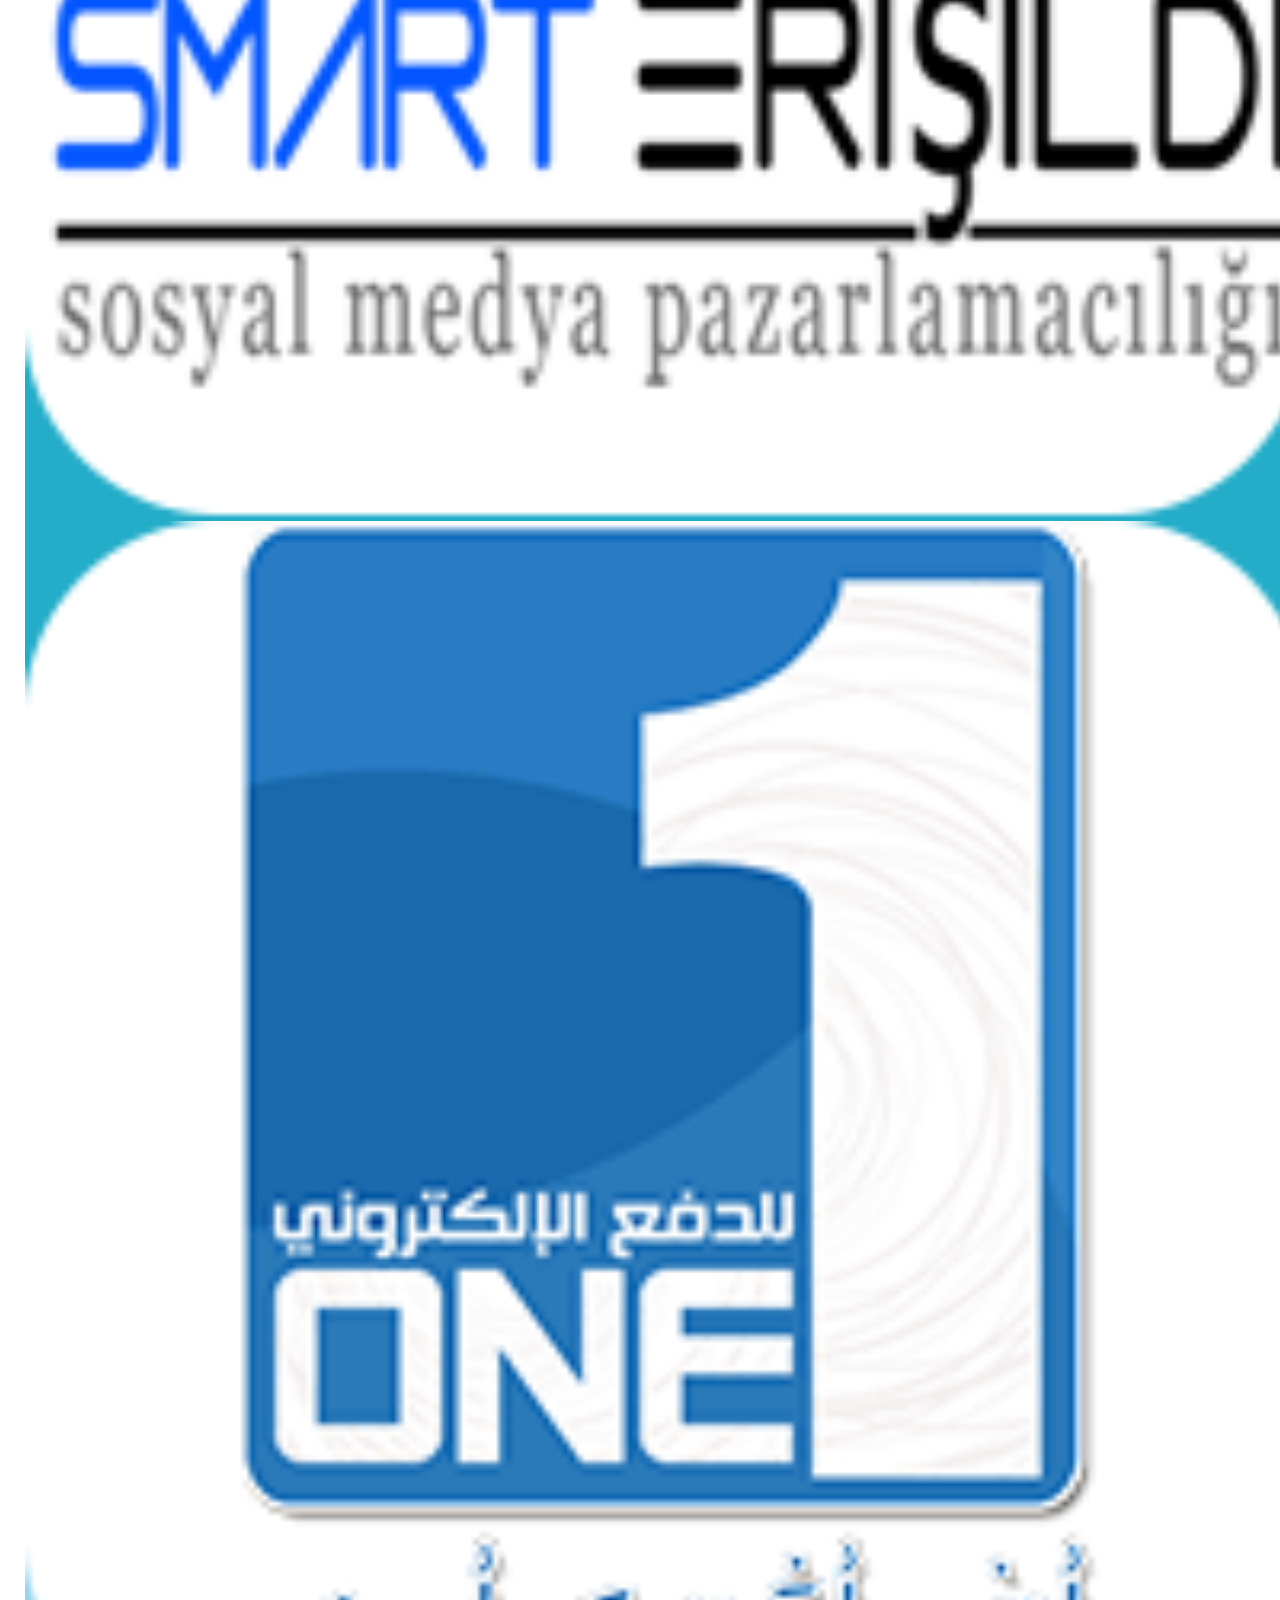
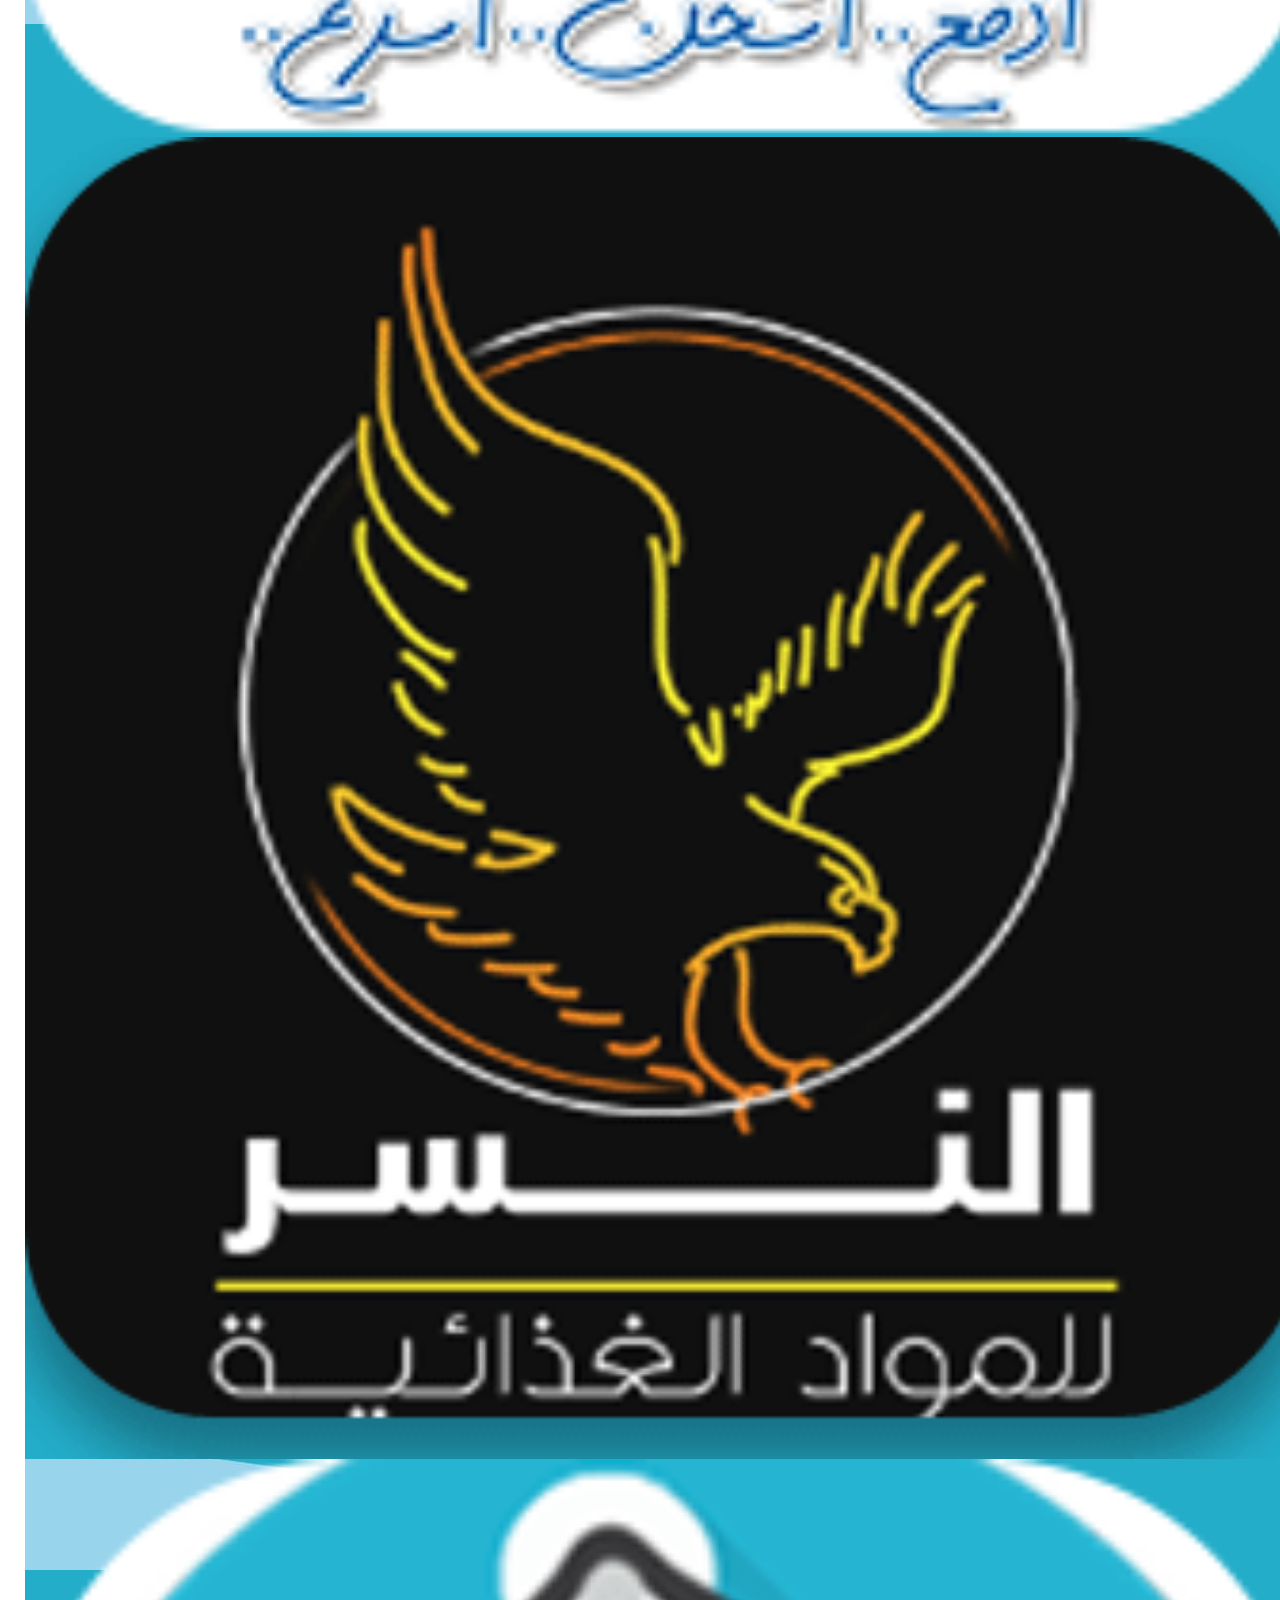
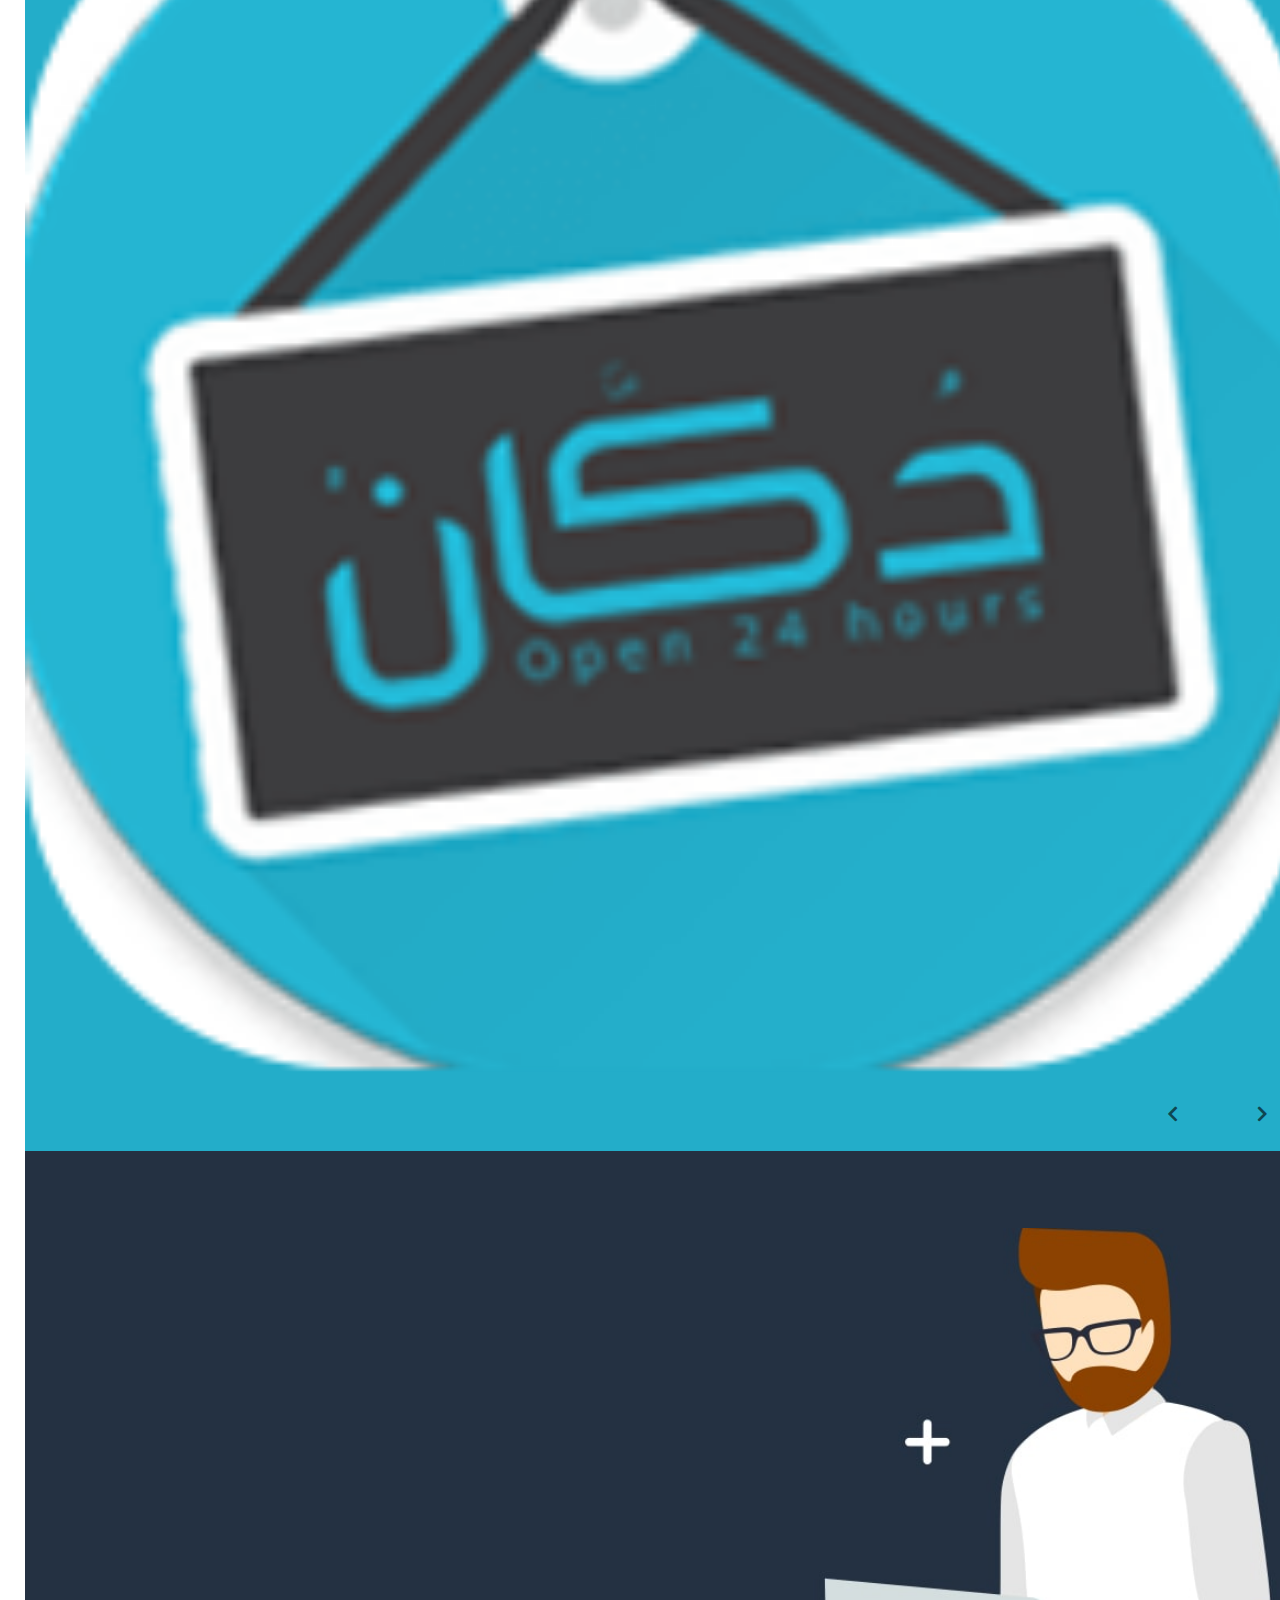
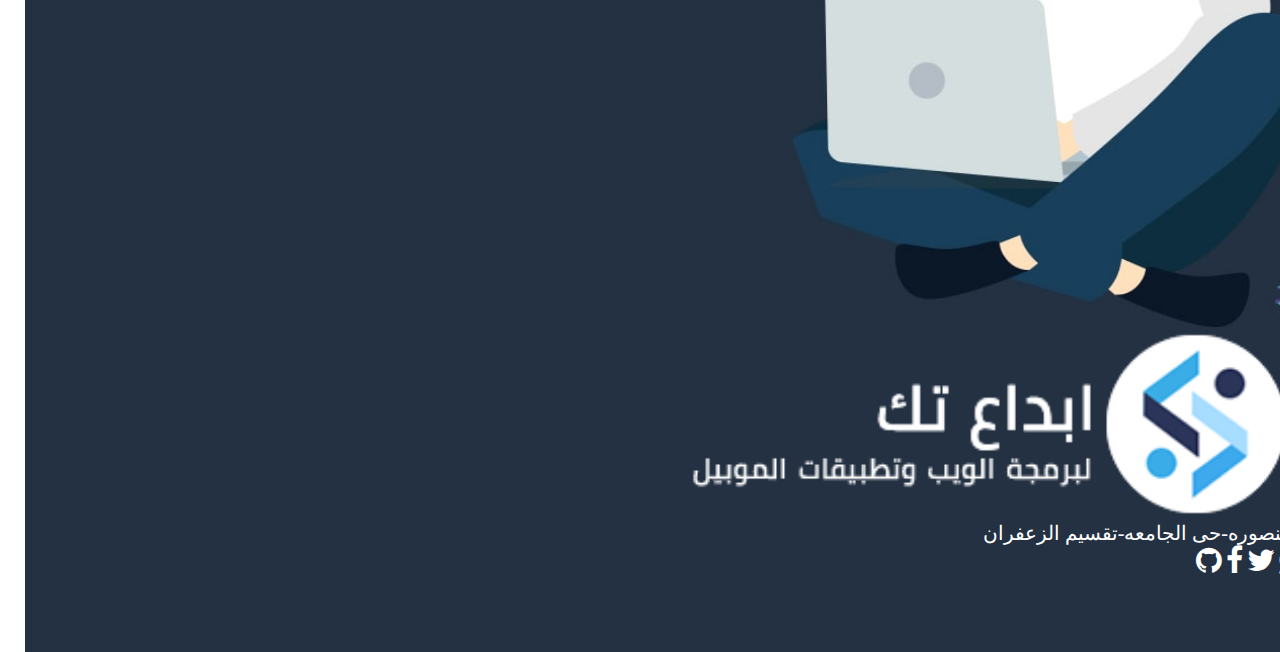
==== commit 8d541bfc: "edit1" ====
--- a/index.html
+++ b/index.html
@@ -1,28 +1,50 @@
-<!DOCTYPE  >
-<html  lang="ar" dir="rtl">
-    <head>
-        <title>tamplate 3 using bootstrap</title>
-        <meta charset="utf-8">
-        <meta name="viewport" content="width=device-width, initial-scale=1, shrink-to-fit=no">
-    
-		    <!-- fonts -->
-	    	<link href="https://fonts.googleapis.com/css?family=PT+Sans&display=swap"	rel="stylesheet"/>
-		    <!-- font-awesome library -->
-        <link rel="stylesheet" href="css/font-awesome.min.css" />
-        <!-- Bootstrap CSS -->
-        <link rel="stylesheet" href="https://cdn.rtlcss.com/bootstrap/v4.2.1/css/bootstrap.min.css" integrity="sha384-vus3nQHTD+5mpDiZ4rkEPlnkcyTP+49BhJ4wJeJunw06ZAp+wzzeBPUXr42fi8If" crossorigin="anonymous">
-
-        <!-- my style -->
-        <link rel="stylesheet" href="css/style.css">
-    </head>
-    <body>
-      <!-- start navbar -->
-      <nav class="navbar navbar-expand-lg navbar-light bg-light">
-        <a class="navbar-brand" href="#"><img src="img/logo2.png" alt="nav logo"></a>
-        <button class="navbar-toggler " type="button" data-toggle="collapse" data-target="#navbarNav" aria-controls="navbarNav" aria-expanded="false" aria-label="Toggle navigation">
-          <span class="navbar-toggler-icon"></span>
-        </button>
-        <div class="collapse navbar-collapse" id="navbarNav">
+<!DOCTYPE >
+<html lang="ar" dir="rtl">
+	<head>
+		<title>tamplate 3 using bootstrap</title>
+		<meta charset="utf-8" />
+		<meta
+			name="viewport"
+			content="width=device-width, initial-scale=1, shrink-to-fit=no"
+		/>
+
+		<!-- fonts -->
+		<link
+			href="https://fonts.googleapis.com/css?family=PT+Sans&display=swap"
+			rel="stylesheet"
+		/>
+		<!-- font-awesome library -->
+		<link rel="stylesheet" href="css/font-awesome.min.css" />
+		<!-- Bootstrap CSS -->
+		<link
+			rel="stylesheet"
+			href="https://cdn.rtlcss.com/bootstrap/v4.2.1/css/bootstrap.min.css"
+			integrity="sha384-vus3nQHTD+5mpDiZ4rkEPlnkcyTP+49BhJ4wJeJunw06ZAp+wzzeBPUXr42fi8If"
+			crossorigin="anonymous"
+		/>
+		<link rel="stylesheet" type="text/css" href="css/slick.css"/>
+		<link rel="stylesheet" type="text/css" href="css/slick-theme.css"/>
+		<!-- my style -->
+		<link rel="stylesheet" href="css/style.css" />
+	</head>
+	<body>
+		<!-- start navbar -->
+		<nav class="navbar navbar-expand-lg navbar-light bg-light">
+			<a class="navbar-brand" href="#"
+				><img src="img/logo2.png" alt="nav logo"
+			/></a>
+			<button
+				class="navbar-toggler "
+				type="button"
+				data-toggle="collapse"
+				data-target="#navbarNav"
+				aria-controls="navbarNav"
+				aria-expanded="false"
+				aria-label="Toggle navigation"
+			>
+				<span class="navbar-toggler-icon"></span>
+			</button>
+			<div class="collapse navbar-collapse" id="navbarNav">
           <ul class="navbar-nav">
             <li class="nav-item active">
               <a class="nav-link" href="#header">الرئيسيه <span class="sr-only">(current)</span></a>
@@ -53,217 +75,325 @@
           </ul>
           <button type="button" class="btn btn-primary">طلب عرض سعر</button>
         </div>
-      </nav>
-      <!-- ./end navbar -->
-      <!-- header -->
-      <header id="header" class="first-sec container-fluid my-5">
-        <div class="row">
-        <div class="first-section-right col-12 col-md-5">
-          <img src="img/header.jpg" class="mt-5">
-        </div>
-        <div class="first-section-left col-12 col-md-7">
-          <p>ابداع تك..شريكك التقنى الأمثل لبدأ مشروعك الأن</p>
-        </div>
-      </div>
-      </header>
-      <!-- ./header -->
-      <!-- who we are -->
-      <section id="who-we" class="who-are-we container my-5">
-        <div class="row">
-          <h2 class="col-12 my-5 general-h"> من نحن ؟</h2>
-          <div class="right-side col-md-6 col-12">
-            <img src="img/who-are-we.png">
-          </div>
-          <div class="left-side col-md-6 col-12">
-            <p class="left-side-info">
-              إبداع تك هي شركة برمجيات مصرية بدأت عملها فى عام 2017 متخصصون فى تصميم و تطوير المواقع الالكترونية وبرامج المبيعات والبرامج الإدارية وبرمجة تطبيقات الهواتف ، راحة و إبهار عملائنا هو ما يهمنا ، نؤمن بقوة الشباب ، و ندعم أفكارهم و بناء ونجاح مشاريعهم بكل ما نستطيع ، هكذا بدأ الإبداع و سيستمر إن شاء الله ، فدع الفرصة لخبرائنا لمساعدتك في إنشاء موقعك الخاص بأحدث وأفضل التصميمات المبتكرة
-            </p>
-          </div>
-        </div>
-      </section>
-      <!-- ./who we are -->
-
-      <!-- we offer -->
-      <section class="my-5" >
-        <h2 class="col-12 my-5 general-h"> ما نقدمه لك</h2>
-        <div class="we-offer">
-        <div class="container">
-          <div class="row">
-            <div class="col-12 col-md-4 ">
-              <div class="we-offer-item">
-              <div class="offer-img"><img src="img/training.png" ></div>
-              <h6 class="py-3">التدريب </h6>
-              <p>some quick example text to build on the card title and make up the bulk of the card's content</p>
-              </div>
-            </div>
-            <div class="col-12 col-md-4 ">
-              <div class="we-offer-item">
-              <div class="offer-img"><img src="img/social-markting.png" ></div>
-              <h6 class="py-3">التسويق الالكترونى </h6>
-              <p>some quick example text to build on the card title and make up the bulk of the card's content</p>
-              </div>
-            </div>
-            <div class="col-12 col-md-4 ">
-              <div class="we-offer-item">
-              <div class="offer-img"><img src="img/cashier.png" ></div>
-              <h6 class="py-3">البرامج المحاسبيه والاداريه </h6>
-              <p>some quick example text to build on the card title and make up the bulk of the card's content</p>
-              </div>
-            </div> 
-          </div>
-          <div class="row justify-content-center">
-            <button class="btn-slide"><i class="fa fa-angle-right" aria-hidden="true"></i></button>
-            <button class="btn-slide"><i class="fa fa-angle-left" aria-hidden="true"></i></button>
-          </div>
-        </div>
-      </div>
-      </section>
-      <!-- ./we offer -->
-
-      <!-- our work -->
-      <section id="work" class="my-5">
-        <h2 class="col-12 my-5 general-h"> بعض اعمالنا</h2>
-        <div class="work py-5">
-          <div class="container">
-            <div class="row">
-              <a href="oneApp.html" target="_blank" class="col-6 col-md-4">
-                <div class="work-item">
-                  <img src="img/blood-bank.jpg">
-                  <p>تطبيق بنك الدم</p>
-                </div>
-              </a>
-              <a href="oneApp.html" target="_blank" class="col-6 col-md-4">
-                <div class="work-item">
-                  <img src="img/mansor.jpg">
-                  <p>تطبيق منصور للذبائح</p>
-                </div>
-              </a>
-              <a href="oneApp.html" target="_blank" class="col-6 col-md-4">
-                <div class="work-item">
-                  <img src="img/elnesr-mockup.jpg">
-                  <p>موقع النسر</p>
-                </div>
-              </a>
-              <a href="oneApp.html" target="_blank" class="col-6 col-md-4">
-                <div class="work-item">
-                  <img src="img/smart.jpg">
-                  <p>تطبيق اكتشفنى</p>
-                </div>
-              </a>
-              <a href="oneApp.html" class="col-6 col-md-4">
-                <div class="work-item">
-                  <img src="img/sushi.jpg">
-                  <p>تطبيق سوشى</p>
-                </div>
-              </a>
-              <a href="oneApp.html" target="_blank" class="col-6 col-md-4">
-                <div class="work-item">
-                  <img src="img/one app.jpg">
-                  <p>تطبيق وان</p>
-                </div>
-              </a>
-            </div>
-            <button onclick="window.location='ourWork.html'">شاهد كل اعمالنا</button>
-          </div>
-        </div>
-      </section>
-      <!-- ./our work -->
-
-      <!-- more -->
-      <section class="more my-4">
-        <div class="container">
-          <div class="row justify-content-around">
-            <div class="more-item col-12 col-md-5 ">
-              <img src="img/web.jpg" class="img-fluid">
-              <p>توقف دعم تطبيقات جهاز  <bdi>Microsoft</bdi> شركه لتتبع اللياقه البدنيه <bdi>Microsoft Band</bdi></p>
-              <div class="row">
-                <button class="col-3" onclick="window.location='moreRead.html'" >اقرء الان</button>
-                <i class="fa fa-eye col-6" aria-hidden="true"><span class="mx-1">200</span></i>
-              </div>
-            </div>
-            <div class="more-item col-12 col-md-5 ">
-              <img src="img/MICROsoft.jpg" class="img-fluid">
-              <p>توقف دعم تطبيقات جهاز  <bdi>Microsoft</bdi> شركه لتتبع اللياقه البدنيه <bdi>Microsoft Band</bdi></p>
-              <div class="row">
-                <button class="col-3" onclick="window.location='moreRead.html'" >اقرء الان</button>
-                <i class="fa fa-eye col-6" aria-hidden="true"><span class="mx-1">200</span></i>
-              </div>
-            </div>
-
-
-            <div class="w-100 "></div>
-
-
-            <div class="more-item col-12 col-md-5 ">
-              <img src="img/web.jpg" class="img-fluid">
-              <p>توقف دعم تطبيقات جهاز  <bdi>Microsoft</bdi> شركه لتتبع اللياقه البدنيه <bdi>Microsoft Band</bdi></p>
-              <div class="row">
-                <button class="col-3" onclick="window.location='moreRead.html'" >اقرء الان</button>
-                <i class="fa fa-eye col-6" aria-hidden="true"><span class="mx-1">200</span></i>
-              </div>
-            </div>
-            <div class="more-item col-12 col-md-5 ">
-              <img src="img/MICROsoft.jpg" class="img-fluid">
-              <p>توقف دعم تطبيقات جهاز  <bdi>Microsoft</bdi> شركه لتتبع اللياقه البدنيه <bdi>Microsoft Band</bdi></p>
-              <div class="row">
-                <button class="col-3" onclick="window.location='moreRead.html'" >اقرء الان</button>
-                <i class="fa fa-eye col-6" aria-hidden="true"><span class="mx-1">200</span></i>
-              </div>
-            </div>
-          </div>
-        </div>
-        <button onclick="window.location='more.html'">المزيد</button>
-      </section>
-      <!-- ./more -->
-
-      <!-- clients -->
-      <section class="client py-5">
-        <div class="container">
-          <div class="row  justify-content-around">
-            <div class="col-6 col-md-2 my-3"><img class="img-fluid" src="img/smart.png"></div>
-            <div class="col-6 col-md-2 my-3"><img class="img-fluid" src="img/one.png"></div>
-            <div class="col-6 col-md-2 my-3"><img class="img-fluid" src="img/elnesr.png"></div>
-            <div class="col-6 col-md-2 my-3"><img class="img-fluid" src="img/dokan.png"></div>
-          </div>
-          <div class="row justify-content-center">
-            <button class="btn-slide"><i class="fa fa-angle-right" aria-hidden="true"></i></button>
-            <button class="btn-slide"><i class="fa fa-angle-left" aria-hidden="true"></i></button>
-
-          </div>
-        </div>
-      </section>
-      <!-- ./client -->
-
-      <!-- footer -->
-      <footer>
-        <div class="container">
-          <div class="row">
-            <section class="my-3 sec-right col-12 col-md-6">
-              <img src="img/footer-vec.jpg">
-            </section>
-            <section class="my-3 sec-left col-12 col-md-6">
-              <div>
-                <img src="img/footer-logo3.png" alt="footer logo">
-              </div>
-              <p class="py-4">المنصوره-حى الجامعه-تقسيم الزعفران</p>
-              <i class="pl-3 fa fa-whatsapp" aria-hidden="true"></i>
-              <i class="pl-3 fa fa-twitter" aria-hidden="true"></i>
-              <i class="pl-3 fa fa-facebook" aria-hidden="true"></i>
-              <i class="pl-3 fa fa-github" aria-hidden="true"></i>
-
-
-            </section>
-          </div>
-        </div>
-      </footer>
-
-      <!-- ./footer -->
-       <!-- Optional JavaScript -->
-    <!-- jQuery first, then Popper.js, then Bootstrap JS -->
-    <script src="https://code.jquery.com/jquery-3.3.1.slim.min.js" integrity="sha384-q8i/X+965DzO0rT7abK41JStQIAqVgRVzpbzo5smXKp4YfRvH+8abtTE1Pi6jizo" crossorigin="anonymous"></script>
-    <script src="js/popper.min.js"></script>
-    <script src="https://cdn.rtlcss.com/bootstrap/v4.2.1/js/bootstrap.min.js" integrity="sha384-a9xOd0rz8w0J8zqj1qJic7GPFfyMfoiuDjC9rqXlVOcGO/dmRqzMn34gZYDTel8k" crossorigin="anonymous"></script>
- 
-        <script src="js/index.js"></script>
-    </body>
-</html>+		</nav>
+		<!-- ./end navbar -->
+		<!-- header -->
+		<header id="header" class="first-sec container-fluid my-5">
+			<div class="row">
+				<div class="first-section-right col-12 col-md-5">
+					<img src="img/header.jpg" class="mt-5" />
+				</div>
+				<div class="first-section-left col-12 col-md-7">
+					<p>ابداع تك..شريكك التقنى الأمثل لبدأ مشروعك الأن</p>
+				</div>
+			</div>
+		</header>
+		<!-- ./header -->
+		<!-- who we are -->
+		<section id="who-we" class="who-are-we container my-5">
+			<div class="row">
+				<h2 class="col-12 my-5 general-h">من نحن ؟</h2>
+				<div class="right-side col-md-6 col-12">
+					<img src="img/who-are-we.png" />
+				</div>
+				<div class="left-side col-md-6 col-12">
+					<p class="left-side-info">
+						إبداع تك هي شركة برمجيات مصرية بدأت عملها فى عام 2017 متخصصون فى
+						تصميم و تطوير المواقع الالكترونية وبرامج المبيعات والبرامج الإدارية
+						وبرمجة تطبيقات الهواتف ، راحة و إبهار عملائنا هو ما يهمنا ، نؤمن
+						بقوة الشباب ، و ندعم أفكارهم و بناء ونجاح مشاريعهم بكل ما نستطيع ،
+						هكذا بدأ الإبداع و سيستمر إن شاء الله ، فدع الفرصة لخبرائنا لمساعدتك
+						في إنشاء موقعك الخاص بأحدث وأفضل التصميمات المبتكرة
+					</p>
+				</div>
+			</div>
+		</section>
+		<!-- ./who we are -->
+
+		<!-- we offer -->
+		<section class="my-5">
+			<h2 class="col-12 my-5 general-h">ما نقدمه لك</h2>
+			<div class="we-offer">
+				<div class="container">
+		
+						<div class=" slick-carousel">
+								<div class="we-offer-item mt-5">
+									<div class="offer-img "><img src="img/training.png" /></div>
+									<h6 class="py-3">التدريب</h6>
+									<p>
+										some quick example text to build on the card title and make
+										up the bulk of the card's content
+									</p>
+								</div>
+								<div class="we-offer-item mt-5">
+									<div class="offer-img ">
+										<img src="img/social-markting.png" />
+									</div>
+									<h6 class="py-3">التسويق الالكترونى</h6>
+									<p>
+										some quick example text to build on the card title and make
+										up the bulk of the card's content
+									</p>
+								</div>
+								<div class="we-offer-item mt-5">
+									<div class="offer-img "><img src="img/cashier.png" /></div>
+									<h6 class="py-3">البرامج المحاسبيه والاداريه</h6>
+									<p>
+										some quick example text to build on the card title and make
+										up the bulk of the card's content
+									</p>
+								</div>
+								<div class="we-offer-item mt-5">
+									<div class="offer-img "><img src="img/training.png" /></div>
+									<h6 class="py-3">التدريب</h6>
+									<p>
+										some quick example text to build on the card title and make
+										up the bulk of the card's content
+									</p>
+								</div>
+								<div class="we-offer-item mt-5">
+									<div class="offer-img ">
+										<img src="img/social-markting.png" />
+									</div>
+									<h6 class="py-3">التسويق الالكترونى</h6>
+									<p>
+										some quick example text to build on the card title and make
+										up the bulk of the card's content
+									</p>
+								</div>
+								<div class="we-offer-item mt-5">
+									<div class="offer-img "><img src="img/cashier.png" /></div>
+									<h6 class="py-3">البرامج المحاسبيه والاداريه</h6>
+									<p>
+										some quick example text to build on the card title and make
+										up the bulk of the card's content
+									</p>
+								</div>
+								<div class="we-offer-item mt-5">
+									<div class="offer-img "><img src="img/training.png" /></div>
+									<h6 class="py-3">التدريب</h6>
+									<p>
+										some quick example text to build on the card title and make
+										up the bulk of the card's content
+									</p>
+								</div>
+								<div class="we-offer-item mt-5">
+									<div class="offer-img ">	<img src="img/social-markting.png" />	</div>
+									<h6 class="py-3">التسويق الالكترونى</h6>
+									<p>
+										some quick example text to build on the card title and make
+										up the bulk of the card's content
+									<!-- </p> -->
+								</div>
+								<div class="we-offer-item mt-5">
+									<div class="offer-img "><img src="img/cashier.png" /></div>
+									<h6 class="py-3">البرامج المحاسبيه والاداريه</h6>
+									<p>
+										some quick example text to build on the card title and make
+										up the bulk of the card's content
+									</p>
+								</div>
+						</div>
+					</div>
+					<!-- <div class="row justify-content-center">
+						<button
+							class="btn-slide slick-prev slick-arrow"
+							aria-label="Previous"
+							data-role="none"
+							role="button"
+						>
+							<i class="fa fa-angle-right" aria-hidden="true"></i>
+						</button>
+						<button
+							class="btn-slide slick-next slick-arrow" 	aria-label="Next"	data-role="none" role="button"	><i class="fa fa-angle-left" aria-hidden="true"></i>
+						</button>
+					</div> -->
+				</div>
+		</section>
+		<!-- ./we offer -->
+
+		<!-- our work -->
+		<section id="work" class="my-5">
+			<h2 class="col-12 my-5 general-h">بعض اعمالنا</h2>
+			<div class="work py-5">
+				<div class="container">
+					<div class="row">
+						<a href="oneApp.html" target="_blank" class="col-6 col-md-4">
+							<div class="work-item">
+								<img src="img/blood-bank.jpg" />
+								<p>تطبيق بنك الدم</p>
+							</div>
+						</a>
+						<a href="oneApp.html" target="_blank" class="col-6 col-md-4">
+							<div class="work-item">
+								<img src="img/mansor.jpg" />
+								<p>تطبيق منصور للذبائح</p>
+							</div>
+						</a>
+						<a href="oneApp.html" target="_blank" class="col-6 col-md-4">
+							<div class="work-item">
+								<img src="img/elnesr-mockup.jpg" />
+								<p>موقع النسر</p>
+							</div>
+						</a>
+						<a href="oneApp.html" target="_blank" class="col-6 col-md-4">
+							<div class="work-item">
+								<img src="img/smart.jpg" />
+								<p>تطبيق اكتشفنى</p>
+							</div>
+						</a>
+						<a href="oneApp.html" class="col-6 col-md-4">
+							<div class="work-item">
+								<img src="img/sushi.jpg" />
+								<p>تطبيق سوشى</p>
+							</div>
+						</a>
+						<a href="oneApp.html" target="_blank" class="col-6 col-md-4">
+							<div class="work-item">
+								<img src="img/one app.jpg" />
+								<p>تطبيق وان</p>
+							</div>
+						</a>
+					</div>
+					<button onclick="window.location='ourWork.html'">
+						شاهد كل اعمالنا
+					</button>
+				</div>
+			</div>
+		</section>
+		<!-- ./our work -->
+
+		<!-- more -->
+		<section class="more my-4">
+			<div class="container">
+				<div class="row justify-content-around">
+					<div class="more-item col-12 col-md-5 ">
+						<img src="img/web.jpg" class="img-fluid" />
+						<p>
+							توقف دعم تطبيقات جهاز <bdi>Microsoft</bdi> شركه لتتبع اللياقه
+							البدنيه <bdi>Microsoft Band</bdi>
+						</p>
+						<div class="row">
+							<button class="col-3" onclick="window.location='moreRead.html'">
+								اقرء الان
+							</button>
+							<i class="fa fa-eye col-6" aria-hidden="true"
+								><span class="mx-1">200</span></i
+							>
+						</div>
+					</div>
+					<div class="more-item col-12 col-md-5 ">
+						<img src="img/MICROsoft.jpg" class="img-fluid" />
+						<p>
+							توقف دعم تطبيقات جهاز <bdi>Microsoft</bdi> شركه لتتبع اللياقه
+							البدنيه <bdi>Microsoft Band</bdi>
+						</p>
+						<div class="row">
+							<button class="col-3" onclick="window.location='moreRead.html'">
+								اقرء الان
+							</button>
+							<i class="fa fa-eye col-6" aria-hidden="true"
+								><span class="mx-1">200</span></i
+							>
+						</div>
+					</div>
+
+					<div class="w-100 "></div>
+
+					<div class="more-item col-12 col-md-5 ">
+						<img src="img/web.jpg" class="img-fluid" />
+						<p>
+							توقف دعم تطبيقات جهاز <bdi>Microsoft</bdi> شركه لتتبع اللياقه
+							البدنيه <bdi>Microsoft Band</bdi>
+						</p>
+						<div class="row">
+							<button class="col-3" onclick="window.location='moreRead.html'">
+								اقرء الان
+							</button>
+							<i class="fa fa-eye col-6" aria-hidden="true"
+								><span class="mx-1">200</span></i
+							>
+						</div>
+					</div>
+					<div class="more-item col-12 col-md-5 ">
+						<img src="img/MICROsoft.jpg" class="img-fluid" />
+						<p>
+							توقف دعم تطبيقات جهاز <bdi>Microsoft</bdi> شركه لتتبع اللياقه
+							البدنيه <bdi>Microsoft Band</bdi>
+						</p>
+						<div class="row">
+							<button class="col-3" onclick="window.location='moreRead.html'">
+								اقرء الان
+							</button>
+							<i class="fa fa-eye col-6" aria-hidden="true"
+								><span class="mx-1">200</span></i
+							>
+						</div>
+					</div>
+				</div>
+			</div>
+			<button onclick="window.location='more.html'">المزيد</button>
+		</section>
+		<!-- ./more -->
+
+		<!-- clients -->
+		<section class="client py-5">
+			<div class="container">
+				<div class="row  justify-content-around">
+					<div class="col-6 col-md-2 my-3">
+						<img class="img-fluid" src="img/smart.png" />
+					</div>
+					<div class="col-6 col-md-2 my-3">
+						<img class="img-fluid" src="img/one.png" />
+					</div>
+					<div class="col-6 col-md-2 my-3">
+						<img class="img-fluid" src="img/elnesr.png" />
+					</div>
+					<div class="col-6 col-md-2 my-3">
+						<img class="img-fluid" src="img/dokan.png" />
+					</div>
+				</div>
+				<div class="row justify-content-center">
+					<button class="btn-slide">
+						<i class="fa fa-angle-right" aria-hidden="true"></i>
+					</button>
+					<button class="btn-slide">
+						<i class="fa fa-angle-left" aria-hidden="true"></i>
+					</button>
+				</div>
+			</div>
+		</section>
+		<!-- ./client -->
+
+		<!-- footer -->
+		<footer>
+			<div class="container">
+				<div class="row">
+					<section class="my-3 sec-right col-12 col-md-6">
+						<img src="img/footer-vec.jpg" />
+					</section>
+					<section class="my-3 sec-left col-12 col-md-6">
+						<div>
+							<img src="img/footer-logo3.png" alt="footer logo" />
+						</div>
+						<p class="py-4">المنصوره-حى الجامعه-تقسيم الزعفران</p>
+						<i class="pl-3 fa fa-whatsapp" aria-hidden="true"></i>
+						<i class="pl-3 fa fa-twitter" aria-hidden="true"></i>
+						<i class="pl-3 fa fa-facebook" aria-hidden="true"></i>
+						<i class="pl-3 fa fa-github" aria-hidden="true"></i>
+					</section>
+				</div>
+			</div>
+		</footer>
+
+		<!-- ./footer -->
+		<!-- Optional JavaScript -->
+		<!-- jQuery first, then Popper.js, then Bootstrap JS -->
+		<script src="https://code.jquery.com/jquery-3.3.1.slim.min.js" integrity="sha384-q8i/X+965DzO0rT7abK41JStQIAqVgRVzpbzo5smXKp4YfRvH+8abtTE1Pi6jizo" 	crossorigin="anonymous"	></script>
+		<script src="js/popper.min.js"></script>
+		<script src="https//cdn.rtlcss.com/bootstrap/v4.2.1/js/bootstrap.min.js"	integrity="sha384-a9xOd0rz8w0J8zqj1qJic7GPFfyMfoiuDjC9rqXlVOcGO/dmRqzMn34gZYDTel8k"	crossorigin="anonymous"
+    ></script>
+    <script src="js/slick.js"></script>
+		<script src="js/index.js"></script>
+	</body>
+</html>
--- a/css/style.css
+++ b/css/style.css
@@ -4,12 +4,24 @@
 	
 	
 }
+
+
 .container-fluid{
 	padding: 0;
 }
 button{
 	cursor: pointer;
 }
+
+@media (min-width: 992px){
+
+	.navbar-expand-lg .navbar-toggler {
+		display: inline-block;
+		margin-right: auto;
+	}
+	
+}
+
 *{
 	box-sizing: border-box;
 	margin: 0;
@@ -81,18 +93,21 @@
 	background-repeat: no-repeat;
     background-size: cover;
 	background-position: center;
+	height: 60%;
+	/* padding: 10px; */
 	
 }
 .we-offer-item{
 	background-color: white;
-	padding: 5%;
-	/* height: 60%; */
-	margin: 15% 1%;
+	/* padding: 5%; */
+	/* /* height: 60%;  */
+	/* margin: 15% 1%; */
 	border-radius: 5%;
 	text-align: center;
 }
 .offer-img img{
 	width: 60%;
+	margin: auto;
 }
 
 .we-offer h6{
